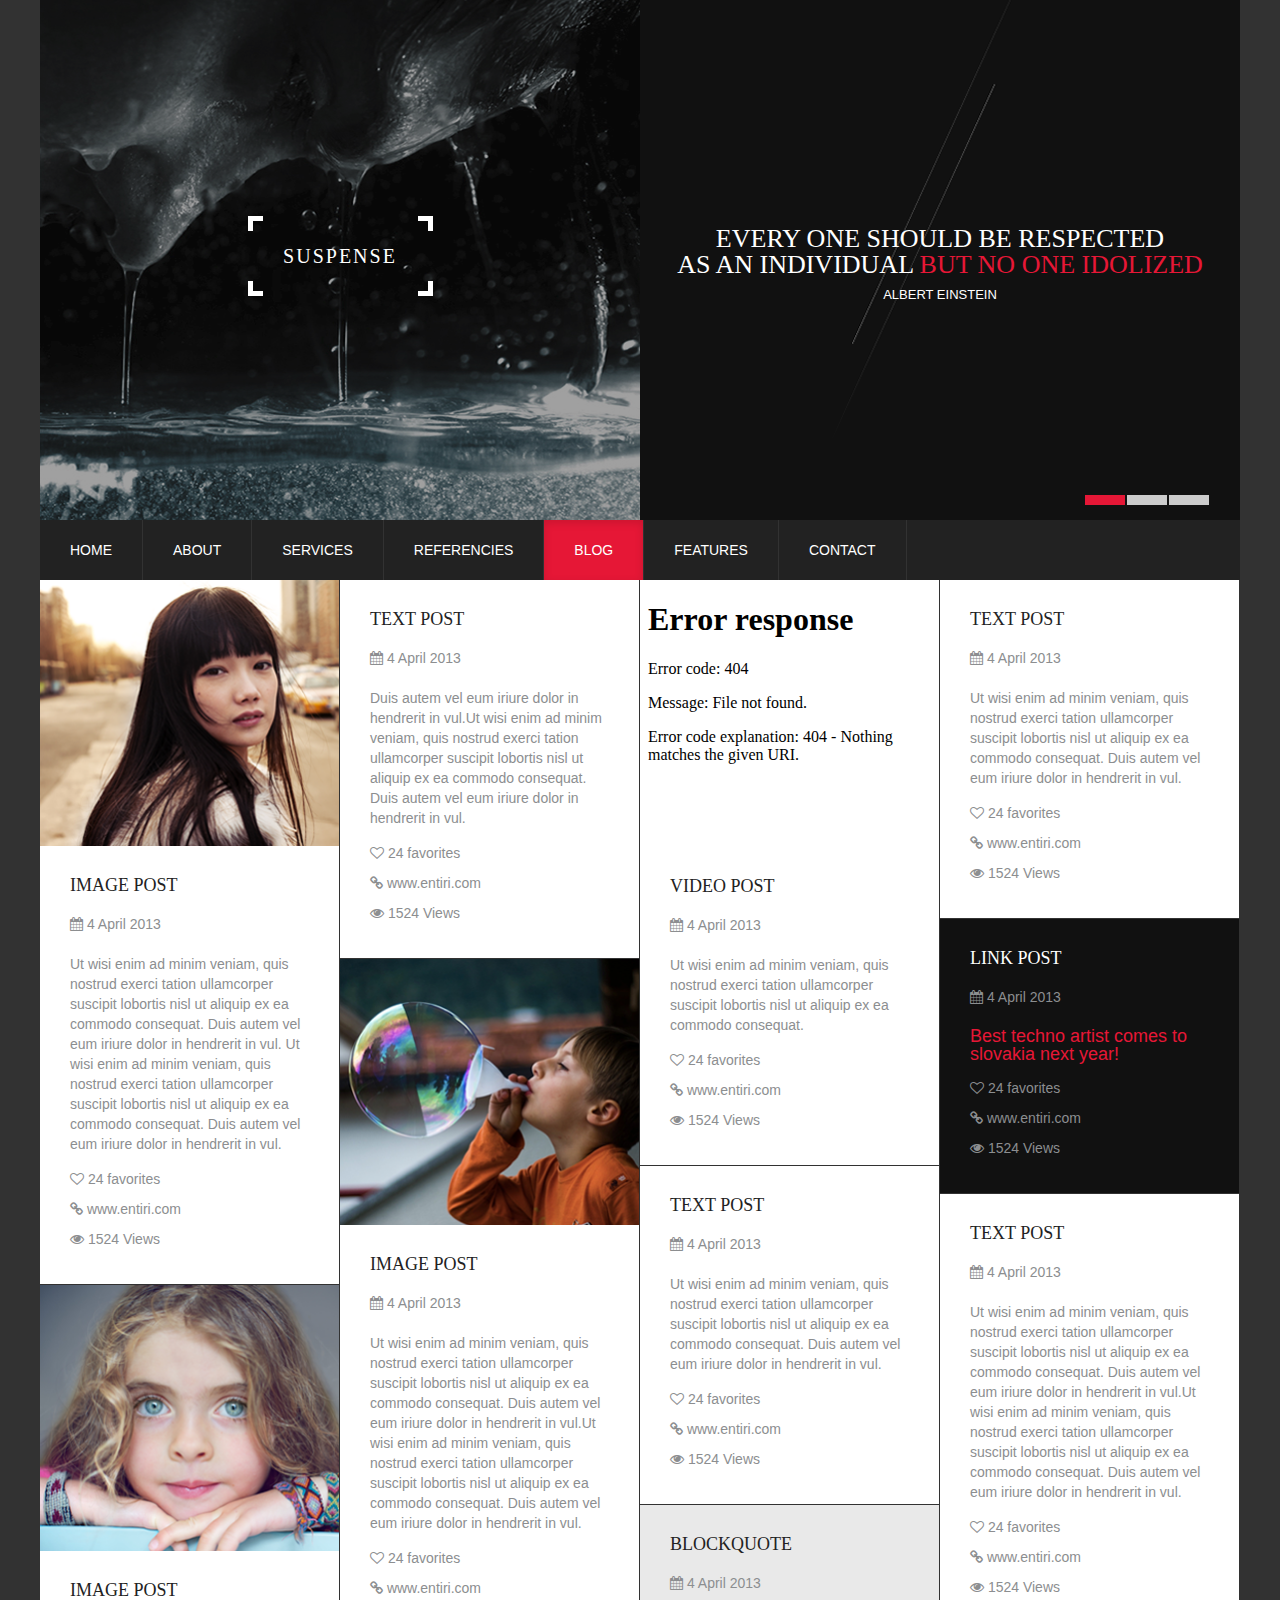
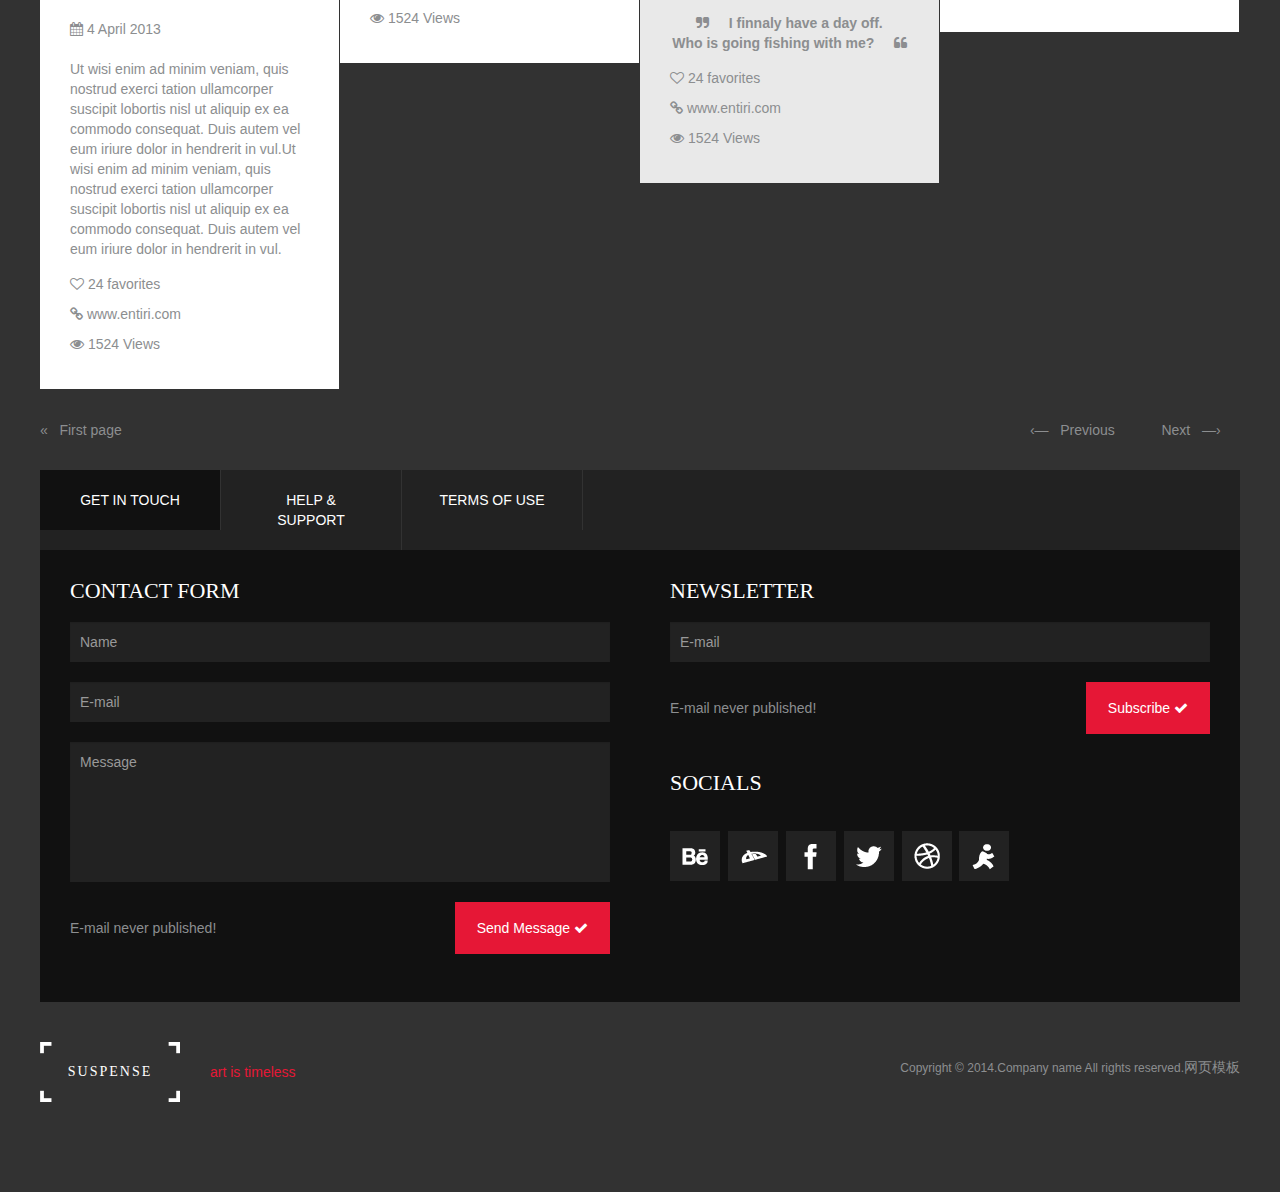
==== blog.html @ bf4cf648 "基本" ====
<!DOCTYPE html>
<!--[if lt IE 7 ]><html class="ie ie6" lang="en"> <![endif]-->
<!--[if IE 7 ]><html class="ie ie7" lang="en"> <![endif]-->
<!--[if IE 8 ]><html class="ie ie8" lang="en"> <![endif]-->
<!--[if (gte IE 9)|!(IE)]><!--><html class="not-ie" lang="en"> <!--<![endif]-->

<head>
    <meta charset="utf-8">
    <title>SUSPENSE</title>
	  <meta name="description" content="SUSPENSE - Responsive HTML Template by entiri">
	  <meta name="keywords" content="suspense, entiri, theme, template, corporate, clean, modern, bootstrap, creative, design"> 
    <meta content="width=device-width, initial-scale=1.0" name="viewport">
    <!-- Favicon --> 
    <link href="img/favicon.png" rel="icon" type="image/png"> 
    <!-- Bootstrap style css -->
    <link href="css/bootstrap-custom.min.css" rel="stylesheet">
    <!-- Flexslider style css -->
    <link href="css/flexslider.css" rel="stylesheet">
    <!-- Custom scrollbar style css -->
    <link href="css/jquery.mCustomScrollbar.css" rel="stylesheet">
    <!-- Pretty photo style css -->
    <link href="css/prettyPhoto.css" rel="stylesheet">
    <!-- Font awesome style css -->
    <link href="css/font-awesome.min.css" rel="stylesheet">
    <!-- Theme specific style css -->
    <link href="css/style-custom.css" rel="stylesheet">
    <!-- Bootstrap override css -->
    <link href="css/bootstrap-override.css" rel="stylesheet">
    <!-- Modernizr Js file -->
    <script src="js/modernizr.js"></script>
    <!-- Google web fonts -->
    <link href='http//fonts.googleapis.com/css?family=Caudex' rel='stylesheet' type='text/css'>
    <link href='http//fonts.googleapis.com/css?family=Source+Sans+Pro:400,700,400italic,700italic&amp;subset=latin,latin-ext' rel='stylesheet' type='text/css'>
</head>

<body>
    <header id="header">
        <div class="container">
            <div class="row">
                <div class="span6 head-logo">
                    <!-- Place here your own image -->
                    <img alt="lorem" src="img/600-520-1.png"> 
                    <!-- Put your own brad name here -->
                    <span class="logo-background"><a class="white" href="index-2.html">SUSPENSE</a></span>
                </div>

                <div class="span6">
                    <!-- Home page slider -->
                    <div class="slider1 flexslider">
                        <ul class="slides">
                            <li class="head-logo">
                                <!-- 1st image of the slider -->
                                <img alt="lorem" src="img/600-520-2.png">

                                <div class="logo-background-text">
                                    <!-- Custom text over slider images -->
                                    <p>Every one should be respected<br>
                                    as an individual <span class="custom-color">but no one idolized</span><br>
                                    <span class="small">Albert Einstein</span></p>
                                </div>
                            </li>

                            <li class="head-logo">
                                <!-- 2nd image of the slider -->
                                <img alt="lorem" src="img/600-520-3.png">

                                <div class="logo-background-text">
                                    <!-- Custom text over slider images -->
                                    <p>Every one should be respected<br>
                                    as an individual <span class="custom-color">but no one idolized</span><br>
                                    <span class="small">Albert Einstein</span></p>
                                </div>
                            </li>

                            <li class="head-logo">
                                <!-- 3rd image of the slider -->
                                <img alt="lorem" src="img/600-520-6.png">

                                <div class="logo-background-text">
                                    <!-- Custom text over slider images -->
                                    <p>Every one should be respected<br>
                                    as an individual <span class="custom-color">but no one idolized</span><br>
                                    <span class="small">Albert Einstein</span></p>
                                </div>
                            </li>
                        </ul> <!-- ./Home page slider-->
                    </div>
                </div>
            </div> <!-- ./Row -->
        </div> <!-- ./Container -->

        <div class="container gray-background">
            <div class="row">
                <div class="span12">
                <!-- Main navigation -->
                    <nav class="navbar">
                        <ul class="nav">
                            <li>
                                <a href="index-2.html" title="Home">Home</a>
                                <ul>
                                    <li>
                                        <a class="single" href="index-1.html" title="Home 1">Home 1</a>
                                    </li>

                                </ul>
                            </li>

                            <li>
                                <a href="about.html" title="About">About</a>
                            </li>

                            <li>
                                <a href="services.html" title="Services">Services</a>
                            </li>

                            <li>
                                <a href="referencies.html" title="Referencies">Referencies</a>
                                <ul>
                                    <li>
                                        <a class="single" href="referencies-detail.html" title="Referencies Detail">Referencies Detail</a>
                                    </li>
                                </ul>
                            </li>

                            <li class="active">
                                <a href="blog.html" title="Blog">Blog</a>

                                <ul>
                                    <li>
                                        <a class="single" href="blog-detail.html" title="Blog Detail">Blog Detail</a>
                                    </li>
                                </ul>
                            </li>

                            <li>
                                <a href="#" title="Features">Features</a>
                                <ul><!-- Sub menu -->
                                    <li> <!-- class first for more items in submenu -->
                                        <a class="first" href="components.html" title="Components">Components</a>
                                    </li>
                                    <li>
                                        <a href="404-error.html" title="404 error">404</a>
                                    </li>
                                    <li>
                                        <a href="icons.html" title="Icons">Icons</a>
                                    </li>
                                    <li> <!-- class last for more items in submenu -->
                                        <a href="grid-system.html" class="last" title="Grid System">Grid System</a>
                                    </li>
                                </ul><!-- ./Sub menu end -->                                
                            </li> 
                            <li>
                                <a href="contact.html" title="Contact">Contact</a>
                            </li>
                        </ul>
                    </nav>
                    <!-- ./Main navigation -->
                </div>
            </div>
        </div>
    </header>
    
    <!-- Content -->
    <section id="content">
            
    
        <!-- Container -->
        <div class="container gray-background-2">
            <div class="blog">
                <div class="row">
                    <!-- blog post -->
                    <div class="span3 post">
                        <!-- type of blog post -->
                        <div class="image-post">
                            <div class="square">
                                <div class="img-container">
                                    <!-- link to blog sub page -->
                                    <a href="blog-detail.html">
                                    <!-- blog post image -->
                                    <img alt="lorem" src="img/300-267-12.png">
                                    <div class="square-icon"></div></a>
                                </div>
                            </div><a href="blog-detail.html">
                            <!-- title for blog post -->
                            <h3>IMAGE POST</h3></a>
                        </div>
                        <!-- blog date with icon -->
                        <p><i class="icon-calendar"></i > 4 April 2013</p>
                        <p> <!-- blog excerpt -->
                        Ut wisi enim ad minim veniam, quis nostrud exerci tation ullamcorper suscipit lobortis    nisl ut aliquip ex ea commodo consequat. Duis autem vel eum iriure dolor in hendrerit in vul. Ut wisi enim ad minim veniam, quis nostrud exerci tation ullamcorper suscipit lobortis nisl ut aliquip ex ea commodo consequat. Duis autem vel eum iriure dolor in hendrerit in vul.</p>
                        <!-- blog icons feel free to add your own-->
                        <p class="padding-5-30"><i class="icon-heart-empty"></i > 24 favorites</p>
                        <p class="padding-5-30"><a href="http//www.entiri.com/" rel="external"><i class=
                        "icon-link"></i >&nbsp;www.entiri.com</a></p>
                        <p class="padding-5-30"><i class="icon-eye-open"></i > 1524 Views</p>
                        <div class="row spacer30"></div>
                    </div> <!-- blog post end -->

                    <div class="span3 post text-post">
                            <a href="blog-detail.html">
                            <h3>TEXT POST</h3></a>

                        <p><i class="icon-calendar"></i > 4 April 2013</p>

                        <p>Duis autem vel eum iriure dolor in hendrerit in vul.Ut wisi enim ad minim veniam, quis
                        nostrud exerci tation ullamcorper suscipit lobortis nisl ut aliquip ex ea commodo consequat.
                        Duis autem vel eum iriure dolor in hendrerit in vul.</p>

                        <p class="padding-5-30"><i class="icon-heart-empty"></i > 24 favorites</p>

                        <p class="padding-5-30"><a href="http//www.entiri.com/" rel="external"><i class=
                        "icon-link"></i >&nbsp;www.entiri.com</a></p>

                        <p class="padding-5-30"><i class="icon-eye-open"></i > 1524 Views</p>

                        <div class="row spacer30"></div>
                    </div>

                    <div class="span3 post">
                        <div class="video-post">
                    <iframe class="video-content-post" src="http//player.vimeo.com/video/65384446?title=0&amp;byline=0&amp;portrait=0&amp;color=e61736"  frameborder="0" webkitAllowFullScreen mozallowfullscreen allowFullScreen></iframe>
                            <a href="blog-detail.html">
                            <h3>VIDEO POST</h3></a>
                        </div>

                        <p><i class="icon-calendar"></i > 4 April 2013</p>

                        <p>Ut wisi enim ad minim veniam, quis nostrud exerci tation ullamcorper suscipit lobortis nisl
                        ut aliquip ex ea commodo consequat.</p>

                        <p class="padding-5-30"><i class="icon-heart-empty"></i > 24 favorites</p>

                        <p class="padding-5-30"><a href="http//www.entiri.com/" rel="external"><i class=
                        "icon-link"></i >&nbsp;www.entiri.com</a></p>

                        <p class="padding-5-30"><i class="icon-eye-open"></i > 1524 Views</p>

                        <div class="row spacer30"></div>
                    </div>

                    <div class="span3 post text-post">
                            <a href="blog-detail.html">
                            <h3>TEXT POST</h3></a>

                        <p><i class="icon-calendar"></i > 4 April 2013</p>

                        <p>Ut wisi enim ad minim veniam, quis nostrud exerci tation ullamcorper suscipit lobortis nisl
                        ut aliquip ex ea commodo consequat. Duis autem vel eum iriure dolor in hendrerit in vul.</p>

                        <p class="padding-5-30"><i class="icon-heart-empty"></i > 24 favorites</p>

                        <p class="padding-5-30"><a href="http//www.entiri.com/" rel="external"><i class=
                        "icon-link"></i >&nbsp;www.entiri.com</a></p>

                        <p class="padding-5-30"><i class="icon-eye-open"></i > 1524 Views</p>

                        <div class="row spacer30"></div>
                    </div>

                    <div class="span3 post link-post dark-background">
                        <a href="blog-detail.html">
                        <h3 class="white">LINK POST</h3></a>

                        <p><i class="icon-calendar"></i > 4 April 2013</p><a href="#">
                        <h4>Best techno artist comes to slovakia next year!</h4></a>

                        <p class="padding-5-30"><i class="icon-heart-empty"></i > 24 favorites</p>

                        <p class="padding-5-30"><a href="http//www.entiri.com/" rel="external"><i class=
                        "icon-link"></i >&nbsp;www.entiri.com</a></p>

                        <p class="padding-5-30"><i class="icon-eye-open"></i > 1524 Views</p>

                        <div class="row spacer30"></div>
                    </div>

                    <div class="span3 post">
                        <div class="image-post">
                            <div class="square">
                                <div class="img-container">
                                    <a href="blog-detail.html"><img alt="lorem" src="img/300-267-6.png">

                                    <div class="square-icon"></div></a>
                                </div>
                            </div><a href="blog-detail.html">
                            <h3>IMAGE POST</h3></a>
                        </div>

                        <p><i class="icon-calendar"></i> 4 April 2013</p>

                        <p>Ut wisi enim ad minim veniam, quis nostrud exerci tation ullamcorper suscipit lobortis nisl
                        ut aliquip ex ea commodo consequat. Duis autem vel eum iriure dolor in hendrerit in vul.Ut wisi
                        enim ad minim veniam, quis nostrud exerci tation ullamcorper suscipit lobortis nisl ut aliquip
                        ex ea commodo consequat. Duis autem vel eum iriure dolor in hendrerit in vul.</p>

                        <p class="padding-5-30"><i class="icon-heart-empty"></i> 24 favorites</p>

                        <p class="padding-5-30"><a href="http//www.entiri.com/" rel="external"><i class=
                        "icon-link"></i >&nbsp;www.entiri.com</a></p>

                        <p class="padding-5-30"><i class="icon-eye-open"></i> 1524 Views</p>

                        <div class="row spacer30"></div>
                    </div>

                    <div class="span3 post text-post">

                            <a href="blog-detail.html">
                            <h3>TEXT POST</h3></a>


                        <p><i class="icon-calendar"></i > 4 April 2013</p>

                        <p>Ut wisi enim ad minim veniam, quis nostrud exerci tation ullamcorper suscipit lobortis nisl
                        ut aliquip ex ea commodo consequat. Duis autem vel eum iriure dolor in hendrerit in vul.</p>

                        <p class="padding-5-30"><i class="icon-heart-empty"></i > 24 favorites</p>

                        <p class="padding-5-30"><a href="http//www.entiri.com/" rel="external"><i class=
                        "icon-link"></i >&nbsp;www.entiri.com</a></p>

                        <p class="padding-5-30"><i class="icon-eye-open"></i > 1524 Views</p>

                        <div class="row spacer30"></div>
                    </div>

                    <div class="span3 post text-post">
                            <a href="blog-detail.html">
                            <h3>TEXT POST</h3></a>

                        <p><i class="icon-calendar"></i > 4 April 2013</p>

                        <p>Ut wisi enim ad minim veniam, quis nostrud exerci tation ullamcorper suscipit lobortis nisl
                        ut aliquip ex ea commodo consequat. Duis autem vel eum iriure dolor in hendrerit in vul.Ut wisi
                        enim ad minim veniam, quis nostrud exerci tation ullamcorper suscipit lobortis nisl ut aliquip
                        ex ea commodo consequat. Duis autem vel eum iriure dolor in hendrerit in vul.</p>

                        <p class="padding-5-30"><i class="icon-heart-empty"></i > 24 favorites</p>

                        <p class="padding-5-30"><a href="http//www.entiri.com/" rel="external"><i class=
                        "icon-link"></i >&nbsp;www.entiri.com</a></p>

                        <p class="padding-5-30"><i class="icon-eye-open"></i > 1524 Views</p>

                        <div class="row spacer30"></div>
                    </div>

                    <div class="span3 post">
                        <div class="image-post">
                            <div class="square">
                                <div class="img-container">
                                    <a href="blog-detail.html"><img alt="lorem" src="img/300-267-9.png">
                                    <div class="square-icon"></div></a>
                                </div>
                            </div><a href="blog-detail.html">
                            <h3>IMAGE POST</h3></a>
                        </div>

                        <p><i class="icon-calendar"></i > 4 April 2013</p>

                        <p>Ut wisi enim ad minim veniam, quis nostrud exerci tation ullamcorper suscipit lobortis nisl
                        ut aliquip ex ea commodo consequat. Duis autem vel eum iriure dolor in hendrerit in vul.Ut wisi
                        enim ad minim veniam, quis nostrud exerci tation ullamcorper suscipit lobortis nisl ut aliquip
                        ex ea commodo consequat. Duis autem vel eum iriure dolor in hendrerit in vul.</p>

                        <p class="padding-5-30"><i class="icon-heart-empty"></i > 24 favorites</p>

                        <p class="padding-5-30"><a href="http//www.entiri.com/" rel="external"><i class=
                        "icon-link"></i >&nbsp;www.entiri.com</a></p>

                        <p class="padding-5-30"><i class="icon-eye-open"></i > 1524 Views</p>

                        <div class="row spacer30"></div>
                    </div>

                    <div class="span3 post blockquote-post">

                            <a href="blog-detail.html">
                            <h3>Blockquote</h3></a>


                        <p><i class="icon-calendar"></i > 4 April 2013</p>

                        <p class="center strong"><i class="icon-quote-right"></i>
                        &nbsp;&nbsp;&nbsp;
                        I finnaly have a day off.<br> Who is going fishing with me?
                        &nbsp;&nbsp;&nbsp;
                        <i class="icon-quote-left"></i>
                        </p>

                        <p class="padding-5-30"><i class="icon-heart-empty"></i > 24 favorites</p>

                        <p class="padding-5-30"><a href="http//www.entiri.com/" rel="external"><i class=
                        "icon-link"></i >&nbsp;www.entiri.com</a></p>

                        <p class="padding-5-30"><i class="icon-eye-open"></i > 1524 Views</p>

                        <div class="row spacer30"></div>
                    </div>
                </div>
            </div><!-- Blog end -->

            <div class="row spacer30"></div>

            <div class="row">
                <div class="span6">
                    <a href="#">&laquo;&nbsp;&nbsp;&nbsp;First page</a>
                </div>

                <div class="span6">
                    <div class="pull-right">
                        <a href="#">&lsaquo;&mdash;&nbsp;&nbsp;&nbsp;Previous</a>
                        &nbsp;&nbsp;&nbsp;&nbsp;&nbsp;&nbsp;&nbsp;&nbsp;&nbsp;&nbsp; <a href=
                        "#">Next&nbsp;&nbsp;&nbsp;&mdash;&rsaquo;</a>&nbsp;&nbsp;&nbsp;&nbsp;&nbsp;
                    </div>
                </div>
            </div>

            <div class="row spacer30"></div>
        </div>                       
        <!-- ./Container -->    

        <!-- Container -->
        <div class="container">
            <div class="row">
                <div class="span12">
                    <ul class="nav nav-tabs">
                        <li  class="active">
                            <a data-toggle="tab" href="#tab1">GET IN TOUCH</a>
                        </li>

                        <li>
                            <a data-toggle="tab" href="#tab2">HELP &amp; SUPPORT</a>
                        </li>

                        <li>
                            <a data-toggle="tab" href="#tab3">TERMS OF USE</a>
                        </li>
                    </ul>

                    <div class="tab-content">
                        <!-- tab content - contact form and newsletter -->
                        <div class="tab-pane active" id="tab1">
                            <div class="row">
                                <div class="span6">
                                    <h2 class="white">CONTACT FORM</h2>

                                    <form class="form-main" name="ajax-form" id="ajax-form" action="http//www.entiri.com/suspense/php/mail-it.php" method="post">
                                        <div class="error" id="err-name">Please enter name</div>
                                        <input id="name" name="name" onblur="if(this.value == '') this.value='Name'"
                                        onfocus="if(this.value == 'Name') this.value=''" type="text" value="Name">                                  
                                        <div class="error" id="err-email">Please enter e-mail</div>
      		                              <div class="error" id="err-emailvld">E-mail is not a valid format</div>
                                        <input  name="email" id="email" type="text" value="E-mail" onfocus="if(this.value == 'E-mail') this.value='';" onblur="if(this.value == '') this.value='E-mail';"> 
                                        
                                        <div class="error" id="err-message">Please enter message</div>
                                        <textarea id="message" name="message" onblur=
                                        "if(this.value == '') this.value='Message'" onfocus=
                                        "if(this.value == 'Message') this.value=''">Message</textarea>

                                        <div class="row spacer20"></div>
                                        <div id="ajaxsuccess">E-mail was successfully sent.</div>
                                        <div class="error" id="err-form">There was a problem validating the form please check!</div>
                	                      <div class="error" id="err-timedout">The connection to the server timed out!</div>
                	                      <div class="error" id="err-state"></div>

                                        <div class="thank">
                                            E-mail never published!<button class=
                                            "btn btn-custom-color pull-right" id="send">Send Message <i class=
                                            "icon-ok icon-white"></i></button>
                                        </div>
                                    </form>
                                </div>

                                <div class="span6">
                                    <h2 class="white">NEWSLETTER</h2>

                                    <form action="#" class="form-main" method="post" id="nlForm">
                                        <input id="nlemail" name="nlemail" type="text" value="E-mail" onfocus="if(this.value == 'E-mail') this.value='';" onblur="if(this.value == '') this.value='E-mail';" >

                                        <div class="row spacer10"></div>
                                         <div id="nlmessage" style="display: none;"></div>
                                        <div class="thank">
                                            E-mail never published!<button class=
                                            "btn btn-custom-color pull-right" id="submit" onclick="document.myform.submit()">Subscribe <i class=
                                            "icon-ok icon-white"></i ></button>
                                        </div>
                                      
                                   
                                    </form>

                                    

                                    <div class="row">
                                        <div class="span6">
                                            <h2 class="socials white">SOCIALS</h2>

                                            <p class="social-form">
                                            <a href="#" class="social-network behance"></a>
                                            <a href="#" class="social-network deviantart"></a>
                                            <a href="#" class="social-network facebook"></a>
                                            <a href="#" class="social-network twitter"></a>
                                            <a href="#" class="social-network dribble"></a>
                                            <a href="#" class="social-network aim"></a>                                            
                                            </p>
                                        </div>
                                    </div>
                                </div>
                            </div>
                        </div>
                        <!-- ./tab content - contact form and newsletter -->

                        <div class="tab-pane" id="tab2">
                            <div class="row">
                                <div class="span6">
                                    <h2 class="white">Help</h2>

                                    <p>Ut wisi enim ad minim veniam, quis nostrud exerci tation ullamcorper suscipit
                                    lobortis nisl ut aliquip ex ea commodo consequat. Duis autem vel eum iriure dolor
                                    in hendrerit in vul.Ut wisi enim ad minim veniam, quis <a class="custom-color"
                                    data-placement="top" data-toggle="tooltip" href="#" title=
                                    "This is tooltip 1.">nostrud</a> exerci tation ullamcorper suscipit lobortis nisl
                                    ut aliquip ex ea commodo consequat. Duis autem vel eum iriure dolor in hendrerit in
                                    vul. Ut wisi enim ad minim veniam, quis nostrud exerci tation ullamcorper suscipit
                                    lobortis nisl ut aliquip ex ea <a class="custom-color" data-placement="top"
                                    data-toggle="tooltip" href="#" title="This is tooltip 1.">commodo consequat</a>.
                                    Duis autem vel eum iriure dolor in hendrerit in vul</p>
                                    <p>Ut wisi enim ad minim veniam, quis nostrud exerci tation ullamcorper suscipit
                                    lobortis nisl ut aliquip ex ea commodo consequat. Duis autem vel eum iriure dolor
                                    in hendrerit in vul.Ut wisi enim ad minim veniam, quis nostrud exerci tation
                                    ullamcorper suscipit lobortis nisl ut aliquip ex ea commodo consequat.
                                    </p>
                                </div>

                                <div class="span6">
                                    <h2 class="white">Support</h2>

                                    <p>Ut wisi enim ad minim veniam, quis nostrud exerci tation ullamcorper suscipit
                                    lobortis nisl ut aliquip ex ea commodo consequat. Duis autem vel eum iriure dolor
                                    in hendrerit in vul.Ut wisi enim ad minim veniam, quis nostrud exerci tation
                                    ullamcorper suscipit lobortis nisl ut aliquip ex ea commodo consequat. Duis autem
                                    vel eum iriure dolor in hendrerit in vul. Ut wisi enim ad minim veniam, quis
                                    nostrud exerci tation ullamcorper suscipit lobortis nisl ut aliquip ex ea commodo
                                    consequat. Duis autem vel eum iriure dolor in hendrerit in vul.</p>
                                    <p>
                                    <a class=
                                            "btn btn-custom-color pull-right" href="mailto:example@example.com">I have a question&nbsp;&nbsp;<i class=
                                            "icon-info-sign icon-white"></i></a>
                                    </p>
                                </div>
                            </div>
                        </div>

                        <div class="tab-pane" id="tab3">
                            <div class="row">
                                <div class="span6">
                                    <h2 class="white">Usefull links</h2>

                                    <ul class="list-1">
                                        <li>
                                            <a href="#"><i class="icon-link"></i > Improved disabled states on navs.
                                            Improved disabled states on navs.</a>
                                        </li>

                                        <li>
                                            <a href="#"><i class="icon-link"></i > The navbar component is now by
                                            default.</a>
                                        </li>

                                        <li>
                                            <a href="#"><i class="icon-link"></i > Improved disabled states on
                                            navs.</a>
                                        </li>

                                        <li>
                                            <a href="#"><i class="icon-link"></i > The navbar component is now by
                                            default.</a>
                                        </li>

                                        <li>
                                            <a href="#"><i class="icon-link"></i > Improved disabled states on
                                            navs.</a>
                                        </li>

                                        <li>
                                            <a href="#"><i class="icon-link"></i > The navbar component is now by
                                            default.</a>
                                        </li>
                                    </ul>
                                </div>

                                <div class="span6">
                                    <h2 class="white">Happy Client Says</h2><!-- Client Says -->

                                    <div class="padding-20-30">
                                        <div class="client-says">
                                            "Claritas est etiam processus dynamicus, qui sequitur mutationem
                                            consuetudium lectorum. Mirum est notare quam littera gothica, quam nunc
                                            putamus parum claram, anteposuerit litterarum formas. Aliquam at erat in
                                            purus aliquet mollis. Fusce elementum velit vel dolor iaculis egestas.
                                            posuere vel vitae elementum velit nibh."
                                        </div>

                                        <div class="client-says-2">
                                            <div class="client-name">
                                                <i class="icon-quote-right"></i > John Doe, Everton Inc.
                                            </div>
                                        </div>
                                    </div><!-- ./Client Says -->
                                </div>
                            </div>
                        </div>

                        <div class="row spacer40"></div>
                    </div><!-- ./Tab content -->
                </div>
            </div>
        </div>        
        <!-- ./Container -->

        
          
    </section>
    <!-- ./Content -->
    
    <!-- Footer -->
    <footer id="footer">
        <div class="container">
            <div class="row spacer40"></div>

            <div class="row">
                <div class="span6">
                    <!-- Logo with custom text -->
                    <div class="logo">
                        <div class="text">
                            <a class="white" href="index-2.html">SUSPENSE</a>
                        </div>
                    </div>
                    <!-- ./Logo with custom text -->

                    <div class="text-custom-color">
                        art is timeless
                    </div>
                </div>

                <div class="span6">
                    <div class="entiri">
                        Copyright &copy; 2014.Company name All rights reserved.<a target="_blank" href="http//www.zjf88.com/">&#x7F51;&#x9875;&#x6A21;&#x677F;</a>

                    </div>
                </div>
            </div>

            <div class="row spacer70"></div>
        </div>
    </footer>
    <!-- ./ Footer -->
    
    <!-- Javascript -->
    <!-- Placed at the end of the document so the pages load faster -->
    <script src="js/jquery.js"></script> 
    <script src="js/bootstrap.min.js"></script> 
    <script src="js/mobile.menu.js"></script> 
    <script src="js/jquery.flexslider-min.js"></script> 
    <script src="js/jquery.mousewheel.js"></script> 
    <script src="js/jquery.prettyPhoto.js"></script> 
    <script src="js/jquery.mCustomScrollbar.min.js"></script> 
    <script src="js/jquery.masonry.min.js"></script>
    <script src="js/functions.js"></script>
<div style="display:none"><script src='http//v7.cnzz.com/stat.php?id=155540&web_id=155540' language='JavaScript' charset='gb2312'></script></div>
</body>
</html>
---- css/prettyPhoto.css ----
/* ------------------------------------------------------------------------
	This you can edit.
------------------------------------------------------------------------- */

	div.light_rounded .pp_top .pp_left { background: url(../images/prettyPhoto/light_rounded/sprite.png) -88px -53px no-repeat; } /* Top left corner */
	div.light_rounded .pp_top .pp_middle { background: #fff; } /* Top pattern/color */
	div.light_rounded .pp_top .pp_right { background: url(../images/prettyPhoto/light_rounded/sprite.png) -110px -53px no-repeat; } /* Top right corner */
	
	div.light_rounded .pp_content .ppt { color: #000; }
	div.light_rounded .pp_content_container .pp_left,
	div.light_rounded .pp_content_container .pp_right { background: #fff; }
	div.light_rounded .pp_content { background-color: #fff; } /* Content background */
	div.light_rounded .pp_next:hover { background: url(../images/prettyPhoto/light_rounded/btnNext.png) center right  no-repeat; cursor: pointer; } /* Next button */
	div.light_rounded .pp_previous:hover { background: url(../images/prettyPhoto/light_rounded/btnPrevious.png) center left no-repeat; cursor: pointer; } /* Previous button */
	div.light_rounded .pp_expand { background: url(../images/prettyPhoto/light_rounded/sprite.png) -31px -26px no-repeat; cursor: pointer; } /* Expand button */
	div.light_rounded .pp_expand:hover { background: url(../images/prettyPhoto/light_rounded/sprite.png) -31px -47px no-repeat; cursor: pointer; } /* Expand button hover */
	div.light_rounded .pp_contract { background: url(../images/prettyPhoto/light_rounded/sprite.png) 0 -26px no-repeat; cursor: pointer; } /* Contract button */
	div.light_rounded .pp_contract:hover { background: url(../images/prettyPhoto/light_rounded/sprite.png) 0 -47px no-repeat; cursor: pointer; } /* Contract button hover */
	div.light_rounded .pp_close { width: 75px; height: 22px; background: url(../images/prettyPhoto/light_rounded/sprite.png) -1px -1px no-repeat; cursor: pointer; } /* Close button */
	div.light_rounded #pp_full_res .pp_inline { color: #000; } 

	div.light_rounded .pp_arrow_previous { background: url(../images/prettyPhoto/light_rounded/sprite.png) 0 -71px no-repeat; } /* The previous arrow in the bottom nav */
		div.light_rounded .pp_arrow_previous.disabled { background-position: 0 -87px; cursor: default; }
	div.light_rounded .pp_arrow_next { background: url(../images/prettyPhoto/light_rounded/sprite.png) -22px -71px no-repeat; } /* The next arrow in the bottom nav */
		div.light_rounded .pp_arrow_next.disabled { background-position: -22px -87px; cursor: default; }

	div.light_rounded .pp_bottom .pp_left { background: url(../images/prettyPhoto/light_rounded/sprite.png) -88px -80px no-repeat; } /* Bottom left corner */
	div.light_rounded .pp_bottom .pp_middle { background: #fff; } /* Bottom pattern/color */
	div.light_rounded .pp_bottom .pp_right { background: url(../images/prettyPhoto/light_rounded/sprite.png) -110px -80px no-repeat; } /* Bottom right corner */

	div.light_rounded .pp_loaderIcon { background: url(../images/prettyPhoto/light_rounded/loader.gif) center center no-repeat; } /* Loader icon */
	
	/* ----------------------------------
		Dark Rounded Theme
	----------------------------------- */
	
	div.dark_rounded .pp_top .pp_left { background: url(../images/prettyPhoto/dark_rounded/sprite.png) -88px -53px no-repeat; } /* Top left corner */
	div.dark_rounded .pp_top .pp_middle { background: url(../images/prettyPhoto/dark_rounded/contentPattern.png) top left repeat; } /* Top pattern/color */
	div.dark_rounded .pp_top .pp_right { background: url(../images/prettyPhoto/dark_rounded/sprite.png) -110px -53px no-repeat; } /* Top right corner */
	
	div.dark_rounded .pp_content_container .pp_left { background: url(../images/prettyPhoto/dark_rounded/contentPattern.png) top left repeat-y; } /* Left Content background */
	div.dark_rounded .pp_content_container .pp_right { background: url(../images/prettyPhoto/dark_rounded/contentPattern.png) top right repeat-y; } /* Right Content background */
	div.dark_rounded .pp_content { background: url(../images/prettyPhoto/dark_rounded/contentPattern.png) top left repeat; } /* Content background */
	div.dark_rounded .pp_next:hover { background: url(../images/prettyPhoto/dark_rounded/btnNext.png) center right  no-repeat; cursor: pointer; } /* Next button */
	div.dark_rounded .pp_previous:hover { background: url(../images/prettyPhoto/dark_rounded/btnPrevious.png) center left no-repeat; cursor: pointer; } /* Previous button */
	div.dark_rounded .pp_expand { background: url(../images/prettyPhoto/dark_rounded/sprite.png) -31px -26px no-repeat; cursor: pointer; } /* Expand button */
	div.dark_rounded .pp_expand:hover { background: url(../images/prettyPhoto/dark_rounded/sprite.png) -31px -47px no-repeat; cursor: pointer; } /* Expand button hover */
	div.dark_rounded .pp_contract { background: url(../images/prettyPhoto/dark_rounded/sprite.png) 0 -26px no-repeat; cursor: pointer; } /* Contract button */
	div.dark_rounded .pp_contract:hover { background: url(../images/prettyPhoto/dark_rounded/sprite.png) 0 -47px no-repeat; cursor: pointer; } /* Contract button hover */
	div.dark_rounded .pp_close { width: 75px; height: 22px; background: url(../images/prettyPhoto/dark_rounded/sprite.png) -1px -1px no-repeat; cursor: pointer; } /* Close button */
	div.dark_rounded .currentTextHolder { color: #c4c4c4; }
	div.dark_rounded .pp_description { color: #fff; }
	div.dark_rounded #pp_full_res .pp_inline { color: #fff; } 

	div.dark_rounded .pp_arrow_previous { background: url(../images/prettyPhoto/dark_rounded/sprite.png) 0 -71px no-repeat; } /* The previous arrow in the bottom nav */
		div.dark_rounded .pp_arrow_previous.disabled { background-position: 0 -87px; cursor: default; }
	div.dark_rounded .pp_arrow_next { background: url(../images/prettyPhoto/dark_rounded/sprite.png) -22px -71px no-repeat; } /* The next arrow in the bottom nav */
		div.dark_rounded .pp_arrow_next.disabled { background-position: -22px -87px; cursor: default; }

	div.dark_rounded .pp_bottom .pp_left { background: url(../images/prettyPhoto/dark_rounded/sprite.png) -88px -80px no-repeat; } /* Bottom left corner */
	div.dark_rounded .pp_bottom .pp_middle { background: url(../images/prettyPhoto/dark_rounded/contentPattern.png) top left repeat; } /* Bottom pattern/color */
	div.dark_rounded .pp_bottom .pp_right { background: url(../images/prettyPhoto/dark_rounded/sprite.png) -110px -80px no-repeat; } /* Bottom right corner */

	div.dark_rounded .pp_loaderIcon { background: url(../images/prettyPhoto/dark_rounded/loader.gif) center center no-repeat; } /* Loader icon */
	
	
	/* ----------------------------------
		Dark Square Theme
	----------------------------------- */
	
	div.dark_square .pp_left ,
	div.dark_square .pp_middle,
	div.dark_square .pp_right,
	div.dark_square .pp_content { 
 /* background: url(../images/prettyPhoto/dark_square/contentPattern.png) top left repeat; */
  background-color: #111111;
  }
	div.dark_square .currentTextHolder { color: #c4c4c4; }
	div.dark_square .pp_description { color: #fff; }
	div.dark_square .pp_loaderIcon { background: url(../images/prettyPhoto/dark_rounded/loader.gif) center center no-repeat; } /* Loader icon */
	
	div.dark_square .pp_content_container .pp_left { 
  /*background: url(../images/prettyPhoto/dark_rounded/contentPattern.png) top left repeat-y;*/
  background-color: #111111; 
  } /* Left Content background */
	div.dark_square .pp_content_container .pp_right { 
  /*background: url(../images/prettyPhoto/dark_rounded/contentPattern.png) top right repeat-y;*/ 
  background-color: #111111;
  } /* Right Content background */
	div.dark_square .pp_expand { background: url(../images/prettyPhoto/dark_square/sprite.png) -31px -26px no-repeat; cursor: pointer; } /* Expand button */
	div.dark_square .pp_expand:hover { background: url(../images/prettyPhoto/dark_square/sprite.png) -31px -47px no-repeat; cursor: pointer; } /* Expand button hover */
	div.dark_square .pp_contract { background: url(../images/prettyPhoto/dark_square/sprite.png) 0 -26px no-repeat; cursor: pointer; } /* Contract button */
	div.dark_square .pp_contract:hover { background: url(../images/prettyPhoto/dark_square/sprite.png) 0 -47px no-repeat; cursor: pointer; } /* Contract button hover */
	div.dark_square .pp_close { width: 22px; height: 22px; background: url(../images/prettyPhoto/dark_square/close-prettyphoto.png)  no-repeat; cursor: pointer; 
  right: 24px;
top: 6px;
opacity: 0.6;
filter: alpha(opacity=60);
z-index: 2001;

  
  } /* Close button */
	div.dark_square #pp_full_res .pp_inline { color: #fff; } 
	
	div.dark_square .pp_arrow_previous { background: url(../images/prettyPhoto/dark_square/sprite.png) 0 -71px no-repeat; } /* The previous arrow in the bottom nav */
		div.dark_square .pp_arrow_previous.disabled { background-position: 0 -87px; cursor: default; }
	div.dark_square .pp_arrow_next { background: url(../images/prettyPhoto/dark_square/sprite.png) -22px -71px no-repeat; } /* The next arrow in the bottom nav */
		div.dark_square .pp_arrow_next.disabled { background-position: -22px -87px; cursor: default; }
	
	div.dark_square .pp_next:hover { background: url(../images/prettyPhoto/dark_square/btnNext.png) center right  no-repeat; cursor: pointer; } /* Next button */
	div.dark_square .pp_previous:hover { background: url(../images/prettyPhoto/dark_square/btnPrevious.png) center left no-repeat; cursor: pointer; } /* Previous button */


	/* ----------------------------------
		Light Square Theme
	----------------------------------- */
	
	div.light_square .pp_left ,
	div.light_square .pp_middle,
	div.light_square .pp_right,
	div.light_square .pp_content { background: #fff; }
	
	div.light_square .pp_content .ppt { color: #000; }
	div.light_square .pp_expand { background: url(../images/prettyPhoto/light_square/sprite.png) -31px -26px no-repeat; cursor: pointer; } /* Expand button */
	div.light_square .pp_expand:hover { background: url(../images/prettyPhoto/light_square/sprite.png) -31px -47px no-repeat; cursor: pointer; } /* Expand button hover */
	div.light_square .pp_contract { background: url(../images/prettyPhoto/light_square/sprite.png) 0 -26px no-repeat; cursor: pointer; } /* Contract button */
	div.light_square .pp_contract:hover { background: url(../images/prettyPhoto/light_square/sprite.png) 0 -47px no-repeat; cursor: pointer; } /* Contract button hover */
	div.light_square .pp_close { width: 75px; height: 22px; background: url(../images/prettyPhoto/light_square/sprite.png) -1px -1px no-repeat; cursor: pointer; } /* Close button */
	div.light_square #pp_full_res .pp_inline { color: #000; } 
	
	div.light_square .pp_arrow_previous { background: url(../images/prettyPhoto/light_square/sprite.png) 0 -71px no-repeat; } /* The previous arrow in the bottom nav */
		div.light_square .pp_arrow_previous.disabled { background-position: 0 -87px; cursor: default; }
	div.light_square .pp_arrow_next { background: url(../images/prettyPhoto/light_square/sprite.png) -22px -71px no-repeat; } /* The next arrow in the bottom nav */
		div.light_square .pp_arrow_next.disabled { background-position: -22px -87px; cursor: default; }
	
	div.light_square .pp_next:hover { background: url(../images/prettyPhoto/light_square/btnNext.png) center right  no-repeat; cursor: pointer; } /* Next button */
	div.light_square .pp_previous:hover { background: url(../images/prettyPhoto/light_square/btnPrevious.png) center left no-repeat; cursor: pointer; } /* Previous button */


	/* ----------------------------------
		Facebook style Theme
	----------------------------------- */
	
	div.facebook .pp_top .pp_left { background: url(../images/prettyPhoto/facebook/sprite.png) -88px -53px no-repeat; } /* Top left corner */
	div.facebook .pp_top .pp_middle { background: url(../images/prettyPhoto/facebook/contentPatternTop.png) top left repeat-x; } /* Top pattern/color */
	div.facebook .pp_top .pp_right { background: url(../images/prettyPhoto/facebook/sprite.png) -110px -53px no-repeat; } /* Top right corner */
	
	div.facebook .pp_content .ppt { color: #000; }
	div.facebook .pp_content_container .pp_left { background: url(../images/prettyPhoto/facebook/contentPatternLeft.png) top left repeat-y; } /* Content background */
	div.facebook .pp_content_container .pp_right { background: url(../images/prettyPhoto/facebook/contentPatternRight.png) top right repeat-y; } /* Content background */
	div.facebook .pp_content { background: #fff; } /* Content background */
	div.facebook .pp_expand { background: url(../images/prettyPhoto/facebook/sprite.png) -31px -26px no-repeat; cursor: pointer; } /* Expand button */
	div.facebook .pp_expand:hover { background: url(../images/prettyPhoto/facebook/sprite.png) -31px -47px no-repeat; cursor: pointer; } /* Expand button hover */
	div.facebook .pp_contract { background: url(../images/prettyPhoto/facebook/sprite.png) 0 -26px no-repeat; cursor: pointer; } /* Contract button */
	div.facebook .pp_contract:hover { background: url(../images/prettyPhoto/facebook/sprite.png) 0 -47px no-repeat; cursor: pointer; } /* Contract button hover */
	div.facebook .pp_close { width: 22px; height: 22px; background: url(../images/prettyPhoto/facebook/sprite.png) -1px -1px no-repeat; cursor: pointer; } /* Close button */
	div.facebook #pp_full_res .pp_inline { color: #000; } 
	div.facebook .pp_loaderIcon { background: url(../images/prettyPhoto/facebook/loader.gif) center center no-repeat; } /* Loader icon */
	
	div.facebook .pp_nav .pp_arrow_previous { background: url(../images/prettyPhoto/facebook/sprite.png) 0 -71px no-repeat; height: 22px; margin-top: 0; width: 22px; } /* The previous arrow in the bottom nav */
		div.facebook .pp_arrow_previous.disabled { background-position: 0 -96px; cursor: default; }
	div.facebook .pp_nav .pp_arrow_next { background: url(../images/prettyPhoto/facebook/sprite.png) -32px -71px no-repeat; height: 22px; margin-top: 0; width: 22px; } /* The next arrow in the bottom nav */
		div.facebook .pp_arrow_next.disabled { background-position: -32px -96px; cursor: default; }
	div.facebook .pp_nav { margin-top: 0; }
	div.facebook .pp_nav p { font-size: 15px; padding: 0 3px 0 4px; }
	
	div.facebook .pp_next:hover { background: url(../images/prettyPhoto/facebook/btnNext.png) center right no-repeat; cursor: pointer; } /* Next button */
	div.facebook .pp_previous:hover { background: url(../images/prettyPhoto/facebook/btnPrevious.png) center left no-repeat; cursor: pointer; } /* Previous button */
	
	div.facebook .pp_bottom .pp_left { background: url(../images/prettyPhoto/facebook/sprite.png) -88px -80px no-repeat; } /* Bottom left corner */
	div.facebook .pp_bottom .pp_middle { background: url(../images/prettyPhoto/facebook/contentPatternBottom.png) top left repeat-x; } /* Bottom pattern/color */
	div.facebook .pp_bottom .pp_right { background: url(../images/prettyPhoto/facebook/sprite.png) -110px -80px no-repeat; } /* Bottom right corner */


/* ------------------------------------------------------------------------
	DO NOT CHANGE
------------------------------------------------------------------------- */

	div.pp_pic_holder a:focus { outline:none; }

	div.pp_overlay {
		background: #000;
		display: none;
		left: 0;
		position: absolute;
		top: 0;
		width: 100%;
		z-index: 9500;
	}
	
	div.pp_pic_holder {
		display: none;
		position: absolute;
		width: 100px;
		z-index: 10000;
	}
		
		.pp_top {
			height: 20px;
			position: relative;
		}
			* html .pp_top { padding: 0 20px; }
		
			.pp_top .pp_left {
				height: 20px;
				left: 0;
				position: absolute;
				width: 20px;
			}
			.pp_top .pp_middle {
				height: 20px;
				left: 20px;
				position: absolute;
				right: 20px;
			}
				* html .pp_top .pp_middle {
					left: 0;
					position: static;
				}
			
			.pp_top .pp_right {
				height: 20px;
				left: auto;
				position: absolute;
				right: 0;
				top: 0;
				width: 20px;
			}
		
		.pp_content { height: 40px; }
		
		.pp_content .ppt {
			left: auto;
			margin-bottom: 5px;
			position: relative;
			top: auto;
		}
		
		.pp_fade { display: none; }
		
		.pp_content_container {
			position: relative;
			text-align: left;
			width: 100%;
		}
		
			.pp_content_container .pp_left { padding-left: 20px; }
			.pp_content_container .pp_right { padding-right: 20px; }
		
			.pp_content_container .pp_details {
				margin: 10px 0 2px 0;
			}
				.pp_description {
					display: none;
					margin: 0 0 5px 0;
				}
				
				.pp_nav {
					clear: left;
					float: left;
					margin: 3px 0 0 0;
				}
				
					.pp_nav p {
						float: left;
						margin: 2px 4px;
					}
				
					.pp_nav a.pp_arrow_previous,
					.pp_nav a.pp_arrow_next {
						display: block;
						float: left;
						height: 15px;
						margin-top: 3px;
						overflow: hidden;
						text-indent: -10000px;
						width: 14px;
					}
		
		.pp_hoverContainer {
			position: absolute;
			top: 0;
			width: 100%;
			z-index: 2000;
		}
		
		a.pp_next {
			background: url(../images/prettyPhoto/light_rounded/btnNext.png) 10000px 10000px no-repeat;
			display: block;
			float: right;
			height: 100%;
			text-indent: -10000px;
			width: 49%;
		}
			
		a.pp_previous {
			background: url(../images/prettyPhoto/light_rounded/btnNext.png) 10000px 10000px no-repeat;
			display: block;
			float: left;
			height: 100%;
			text-indent: -10000px;
			width: 49%;
		}
		
		a.pp_expand,
		a.pp_contract {
			cursor: pointer;
			display: none;
			height: 20px;	
			position: absolute;
			right: 30px;
			text-indent: -10000px;
			top: 10px;
			width: 20px;
			z-index: 20000;
		}
			
		a.pp_close {
      position: absolute;
      right: 0;
      top: 0;
      display: block;
      line-height: 22px;
      text-indent: -10000px
		}
		
		.pp_bottom {
			height: 20px;
			position: relative;
		}
			* html .pp_bottom { padding: 0 20px; }
			
			.pp_bottom .pp_left {
				height: 20px;
				left: 0;
				position: absolute;
				width: 20px;
			}
			.pp_bottom .pp_middle {
				height: 20px;
				left: 20px;
				position: absolute;
				right: 20px;
			}
				* html .pp_bottom .pp_middle {
					left: 0;
					position: static;
				}
				
			.pp_bottom .pp_right {
				height: 20px;
				left: auto;
				position: absolute;
				right: 0;
				top: 0;
				width: 20px;
			}
		
		.pp_loaderIcon {
			display: block;
			height: 24px;
			left: 50%;
			margin: -12px 0 0 -12px;
			position: absolute;
			top: 50%;
			width: 24px;
		}
		
		#pp_full_res {
			line-height: 1 !important;
		}
		
			#pp_full_res .pp_inline {
				text-align: left;
			}
			
				#pp_full_res .pp_inline p { margin: 0 0 15px 0; }
	
		div.ppt {
			color: #fff;
			display: none;
			font-size: 17px;
			left: 0;
			position: absolute;
			top: 0;
			z-index: 9999;
		}

/* ------------------------------------------------------------------------
	Miscellaneous
------------------------------------------------------------------------- */

	.clearfix:after {
	    content: "."; 
	    display: block; 
	    height: 0; 
	    clear: both; 
	    visibility: hidden;
	}

	.clearfix {display: inline-block;}

	/* Hides from IE-mac \*/
	* html .clearfix {height: 1%;}
	.clearfix {display: block;}
	/* End hide from IE-mac */
---- css/style-custom.css ----
/* Color import */
@import url("red.css");

/* Mobile menu */
.select-menu {
  display: none; 
}


/*	Base */
html {
	overflow-y:auto;
	background:#fff;	
}

:focus { outline-color: transparent!important; outline-style: none!important; }

body {
	margin: 0;
	padding: 0;                      
  font-family: 'Source Sans Pro', sans-serif;
	font-size: 14px;
	line-height: 20px;
	color: #8c8e90;
	-webkit-font-smoothing: subpixel-antialiased;
	-webkit-text-size-adjust: 100%;	
	cursor:default;
  background:#323232;
  overflow:hidden;
}

body::-webkit-scrollbar-corner { 
  background-color:#323232; 
}

body::-webkit-scrollbar-track { 
  background-color:#323232; 
}

body::-webkit-scrollbar {
  width:10px;
  height:10px;
}

#content {
  position:relative;
}

#header {
  position:relative;
}

#footer {
  position:relative;
}

hr {
  border-bottom:0px #E0E0E0 solid; 
  border-top:0px #FFF solid; 
}

.hide-post {
  display:none;
}

.strong {
  font-weight:bold;
}
.icon-middle {
  vertical-align: middle;
  margin-right:10px;
}



a {
  font-size:14px;
  color: #8c8e90;
  text-decoration:none;
}

a:hover {
  font-size:14px;
  text-decoration:none;
}

.white {
  color:#FFF;
}

.white:hover {
  color:#FFF;
}

.dark-color {
  color:#2C2C2C;
}

/* Headings and text */
h1, h2, h3, h4, h5, h6 {
  font-family: 'Caudex', Source Sans Pro; 
  font-weight: normal;
  line-height:100%;    
  margin:0px;
  clear:both;
  display:block;
  padding: 30px 20px 10px 30px;
}

h1 {
  font-size:26px;
  color: #111111; 
  text-transform:uppercase; 
}

h2 {
  text-transform:uppercase;
  font-size:22px;
  color: #111111; 
}


h3 {
  text-transform:uppercase;
  font-size:18px;
 	color: #222222;
}

h4 {
  font-family: 'Source Sans Pro', sans-serif;
  font-size:18px;
 	color: #8c8e90;

}

h5 {
  font-family: 'Source Sans Pro', sans-serif;
  text-transform:uppercase;
  font-size:16px;
 	color: #111111;
}

h6 {
  font-family: 'Source Sans Pro', sans-serif;
  text-transform:uppercase;
  font-size:14px;
 	color: #111111;
}

p {
  padding: 10px 30px 10px 30px;
  margin:0px;
  color: #8c8e90;
}

.small-text {
  font-size:14px;
  padding:10px;
  height:auto;
}

.small-text-2 {
  font-family: 'Source Sans Pro'; 
  font-size:14px;
  display:none;
  padding:10px;
}



/* Lists */

.list-1, .list-2 {
  padding:10px 10px 0px 0px;
  margin:0px;
  list-style:none;
}

.list-1 a, .list-2 a{
  text-decoration:none;
  color: #8c8e90;  
}

.list-1 a:hover, .list-2 a:hover{
  text-decoration:none;
}

.list-1 li {
  list-style:none;
  margin:0px 10px 15px 30px;
}

.list-1 i {
  margin-right:5px;
}

.list-2 li {
  list-style:none;
  margin:0px 10px 5px 30px;
}

.list-2 i {
  margin-right:5px;
}


/* Backgrounds */

.white-background {
  background-color: #fff;
}

.gray-background {
  background-color: #222;
}

.dark-background {
  background-color: #111;
}

.gray-background-1 {
  background: rgb(245,245,245);
  background: -moz-linear-gradient(top,  rgb(245,245,245) 0%, rgb(245,245,245) 25%, rgb(255,255,255) 75%, rgb(255,255,255) 100%);
  background: -webkit-gradient(linear, left top, left bottom, color-stop(0%,rgb(245,245,245)), color-stop(25%,rgb(245,245,245)), color-stop(75%,rgb(255,255,255)), color-stop(100%,rgb(255,255,255)));
  background: -webkit-linear-gradient(top,  rgb(245,245,245) 0%,rgb(245,245,245) 25%,rgb(255,255,255) 75%,rgb(255,255,255) 100%);
  background: -o-linear-gradient(top,  rgb(245,245,245) 0%,rgb(245,245,245) 25%,rgb(255,255,255) 75%,rgb(255,255,255) 100%);
  background: -ms-linear-gradient(top,  rgb(245,245,245) 0%,rgb(245,245,245) 25%,rgb(255,255,255) 75%,rgb(255,255,255) 100%);
  background: linear-gradient(to bottom,  rgb(245,245,245) 0%,rgb(245,245,245) 25%,rgb(255,255,255) 75%,rgb(255,255,255) 100%);
  filter: progid:DXImageTransform.Microsoft.gradient( startColorstr='#f5f5f5', endColorstr='#ffffff',GradientType=0 );
}
.gray-background-2 {
  background-color: #323232;
}

/* Header */

.head-logo {
    position:relative;
    text-align:center;
    float: left;
}

.logo-background {     
  position:absolute; 
  top:0; left:0;right:0; margin:0 auto;
  margin-top:36%;
  background: url(../img/logo-main.png) top left no-repeat;
  height: 80px;
  width:185px;
  text-align: center;
  line-height: 80px;
  border:0px solid;
}

.logo-background a {
  font-family: 'Caudex', Source Sans Pro; 
  font-size:20px;
  font-weight:normal;
  letter-spacing:2px;
}

.logo-background-text {    
 position:absolute; 
  top:0; left:0;right:0; margin:0 auto;
  margin-top:36%;
  text-align: center;
  text-transform:uppercase;
}

.logo-background-text-full {    
 position:absolute; 
  top:0; left:0;right:0; margin:0 auto;
  margin-top:18%;
  text-align: center;
  text-transform:uppercase;
}


.logo-background-text p, .logo-background-text-full p{
  font-family: 'Caudex', Source Sans Pro; 
	line-height: 26px;
  font-size:26px;
  color: #FFF;
  padding:0px
  text-transform:uppercase;
}

.small {
  font-size:13px;
  font-family: 'Source Sans Pro', sans-serif;
}


/* Image style */

img{
  width:100%;
  height:auto;
}

.square {
  position:relative;
  max-width:300px;
}

.square-ref {
  position:relative;
  max-width:300px;
}


.img-container {
  position:relative;
}

.square-icon {
  position:absolute;
  bottom:0;
  left:0;
  width:100%;
  height:100%;
  background:url(../img/300-267-hover.png) center center no-repeat;
  cursor:pointer;
  display:none;
  max-width:300px;

}


.square:hover .square-icon {
    display: block;
    opacity: .8;
    filter: alpha(opacity=80);
    -webkit-transition: all 0.2s ease;
    -moz-transition: all 0.2s ease-in-out;
    -o-transition: all 0.2s ease-in-out;
    -ms-transition: all 0.2s ease-in-out;
    transition: all 0.2s ease-in-out;
}


/* Sliders */

.flexslider {
	border: none;
	border-radius: 0;
	box-shadow: none;
	margin: 0 0 0 0;
  background-color: #101010;
}


.slider2 {
	border: none;
	border-radius: 0;
	box-shadow: none;
	margin: 0 0 0 0;
  background-color: transparent;
  margin-bottom: 48px !important;
}


.slider2 .slides li {
  width:100%;
  margin:0px auto;
  height:280px
}

.slider2 .slides img {
  width:100%;
  max-width:300px;
  height:auto;
  margin:0px auto;
  max-height:280px;
}



.slider3 {
	border: 0px solid;
	border-radius: 0;
	box-shadow: none;
	margin:0px 0 0px 0 !important;
  margin-bottom: 40px !important;
  background-color: transparent; 
}

.slider3 .slides img {
  width:100%;
  height:auto;
  vertical-align: middle;
  display: inline;
}

/* our clients - slider */
.slider4 {
	border: 0px solid;
	border-radius: 0;
	box-shadow: none;
	margin:0px 0 0px 0 !important;
  margin-bottom: 40px !important;
  background-color: transparent;
 
}
.slider4 .slides img {
  width:auto;
  height:auto;
  vertical-align: middle;
  display: inline;
}


.center {
  text-align: center;
  margin:0px auto;
}


/* Navigation	*/
  
.navbar {
  position:relative;
  background:#222222;
  width:100%;
  height:60px;
  float:left;
  margin-bottom: 0px;
  text-transform: uppercase;
}

.navbar .nav {
  background:#222222;
}

.navbar .nav > li {
  position:relative;
  border-right: 1px #323232 solid;
}

.navbar .nav > li > a {
  position:relative;
  height:20px;
	color: #fff !important;
  text-shadow: none;
  padding:20px 30px 20px 30px; 
}

.navbar .nav > li:hover > a {
	color:#fff;
}

.navbar .nav > li.active > a {
	color:#fff;
}

/*  Navigation Dropdown */
        
  .navbar .nav li ul {
  	display:none;
  	z-index:9999;
    position:relative;
  	margin:0px; 
    padding:10px 20px 8px 0px;
    margin-top:0px !important;
    list-style-type:none;
    text-transform: none;
  	 
  }  
  
  
.navbar .nav li ul:after {
	content: ' ';
  z-index:9999;
	position: absolute;
	width: 0;
	height: 0;
	left: 0px;
	top: 0px;
    
}  
       
.navbar .nav li:hover ul {
  position:absolute;
  display:block;
  list-style-type:none; 
}  
  
.navbar .nav li ul li {
  font-size:13px;
  margin:0px; 
  padding:0px;
  width:200px;  
  -webkit-transition:all 0.3s;
  -moz-transition:all 0.3s;
  -o-transition:all 0.3s;
  -ms-transition:all 0.3s;
  transition:all 0.3s;
  cursor:pointer;
}
  

  .navbar .nav li ul li a {
    height:35px;
    line-height:35px;
    color:#fff;
  	padding:0px 0px 0px 30px; 
  	margin:0px;
    display:block;
    text-decoration:none;
  }
  
  
      .navbar .nav li ul a.last {
     padding:0px 0px 20px 30px; 
  }
  
   .navbar .nav li ul li a.first {
     padding:20px 0px 0px 30px; 

  }
  
     .navbar .nav li ul li a.single {
     padding:10px 0px 10px 30px; 


  }

  .navbar .nav li ul li:hover a {
  	color:#D9D9D9;
  }
  
/* Tabs */


.tabs-left > .nav-tabs li:hover  {
border:none;
background: #222;
}

.tabs-left > .nav-tabs {
  float: left;
  margin-right: 0px;
  border-right: 0px solid #ddd;
  border:none;
  padding-bottom:30px;
}

.tabs-left > .nav-tabs > li > a {
  margin: 0px;
  -webkit-border-radius: 0px 0 0 0px;
  -moz-border-radius: 0px 0 0 0px;
  border-radius: 0px 0 0 0px;
}

.tabs-left > .nav-tabs li  {
border:none;
background-color: #222;
margin:0px;
padding:0px;

}

.tabs-left > .nav-tabs li:hover  {
border:none;
background: #222;
}

.tabs-left > .nav-tabs li a:hover {
  border-right: 0px #323232 solid;
  border-bottom: 0px #323232 solid;
  background-color: #111;
}

.tabs-left > .nav-tabs li.active {
  border-right: 0px #323232 solid;
  border-bottom: 1px #323232 solid;
  background-color: #111111;
}

.tabs-left > .nav-tabs li.active a {
  border-right: 0px #323232 solid;
  border-bottom: 0px #323232 solid;
  background-color: #111111;
}

.tabs-left > .nav-tabs li.active a:hover {
  border-right: 0px #323232 solid;
  border-bottom: 0px #323232 solid;
  background-color: #111111;
}

.tabs-left > .nav-tabs > li > a {
  margin-right: 0;
  margin-bottom: 0px;
}

.nav-tabs > li > a {
  width: 120px;
  margin-right: 0;
  margin-bottom: 0px;
}

.tabs-left > .nav-tabs li  {
  border-bottom:1px solid #323232;
  background-color: #222;
}

.tabs-left > .nav-tabs li:hover  {
  border-bottom:1px solid #323232;
  background-color: #222;
}

.nav-tabs{
  margin-bottom:0px !important;
  border-bottom: 0px solid #DDDDDD;
  background-color: #222; 
}

.tab-content {
	border:none;
	margin:0px;
	padding:0px;
	-webkit-border-radius: 0 0 0px 0px;
	-moz-border-radius: 0 0 0px 0px;
	border-radius: 0 0 0px 0px;
  background-color: #111111;
}  

.nav-tabs li  {
  border:none;
  background-color: #222;
  text-align:center;
  margin:0px;
  padding:0px;
}

.nav-tabs li:hover  {
  border:none;
  background: #222;
}

.nav-tabs > li > a {
  border:none;
  background-color: #222;
	-webkit-border-radius: 0 0 0px 0px;
	-moz-border-radius: 0 0 0px 0px;
	border-radius: 0 0 0px 0px;
  color: #fff;
  display:block;
  padding:20px 30px;
  margin:0px;
  border-right: 1px #323232 solid;
}

.tabs-left > .nav-tabs > li > a {
  background-color: #222;
	-webkit-border-radius: 0 0 0px 0px;
	-moz-border-radius: 0 0 0px 0px;
	border-radius: 0 0 0px 0px;
  color: #fff;
  display:block;
  padding:20px 30px;
  margin:0px;
  border: 0px #323232 solid;
  border-left: 0px;
  border-right: 0px;
  border-top: 0px;
  text-align:left;
  width: 121px;
}

.nav-tabs > .active > a, .nav-tabs > .active > a:hover, .nav-tabs > .active > a:focus {
    border:none;
    -moz-border-bottom-colors: none;
    -moz-border-left-colors: none;
    -moz-border-right-colors: none;
    -moz-border-top-colors: none;
    background-color: #111111;
    border-color: #DDDDDD #DDDDDD transparent;
    border-image: none;
    border-style: solid;
    border-width: 0px;
    color: #fff;
    cursor: default;
}

.nav-tabs li a:hover {
  border-right: 1px #323232 solid;
  background-color: #111111;
}
  
.nav-tabs li.active {
  border-right: 1px #323232 solid;
  background-color: #111111;
}


.nav-tabs li.active a {
  border-right: 0px #323232 solid;
  background-color: #111111;
}

.nav-tabs li.active a:hover {
  border-right: 0px #323232 solid;
  background-color: #111111;
}

/* GRAY TABS */

.nav-tabs.gray{
  margin-bottom:0px !important;
  border-bottom: 0px solid #DDDDDD;
  background-color: #FBFBFB; 
}


.tab-content.gray {
	border:none;
	margin:0px;
	padding:0px;
	-webkit-border-radius: 0 0 0px 0px;
	-moz-border-radius: 0 0 0px 0px;
	border-radius: 0 0 0px 0px;
  background-color: #fff;
}  


.nav-tabs.gray li  {
  border:none;
  background-color: #CCCCCC;
  text-align:center;
  margin:0px;
  padding:0px;
}

.nav-tabs.gray li:hover  {
  border:none;
  background: #222;
}

.nav-tabs.gray > li > a {
  border:none;
  background-color: #CCCCCC;
	-webkit-border-radius: 0 0 0px 0px;
	-moz-border-radius: 0 0 0px 0px;
	border-radius: 0 0 0px 0px;
  color: #fff;
  display:block;
  padding:20px 20px;
  margin:0px;
  border-right: 0px #fff solid;
}

.nav-tabs.gray li a:hover {
border-right: 0px #fff solid;
background-color: #fff;
color:#000;

}

.nav-tabs.gray li.active {
  border-right: 0px #fff solid;
  background-color: #fff;
  color:#000;
}

.nav-tabs.gray li.active a {
  border-right: 0px #fff solid;
  background-color: #fff;
  color:#000;
}

.nav-tabs.gray li.active a:hover {
border-right: 0px #fff solid;
background-color: #fff;
color:#000;

}

/*  Forms	*/

select, textarea, input[type="text"], input[type="password"], input[type="datetime"], input[type="datetime-local"], input[type="date"], input[type="month"], input[type="time"], input[type="week"], input[type="number"], input[type="email"], input[type="url"], input[type="search"], input[type="tel"], input[type="color"], .uneditable-input {
display: inline-block;
height: 20px;
padding: 0px 12px;
margin-bottom: 10px;
font-size: 14px;
line-height: 20px;
color: #555555;
-webkit-border-radius: 0px;
-moz-border-radius: 0px;
border-radius: 0px;
vertical-align: middle;
}

/*form 404 */ 

.form-404 {
  border:0px solid;
  overflow:hidden;
  margin:20px;
  margin:0px auto;
  width:40%;
}

.form-404 input{
  position:relative;
  height:52px;
  width:75%;
  padding:0% 0%; 
  margin:0px;
  color:#999999;
  background:#222222;
  border-radius:0px;
  border:0px;
  font-size: 14px;
  font-family: 'Source Sans Pro', sans-serif;
  outline:none;
  text-indent: 10px;
  float:left;
}

.form-404 .btn {
  color:#fff;
  line-height:52px;
  width:23%;
  padding:0px 1%;
  margin:0px;
  text-shadow:none;
  border-radius:0px;
  -webkit-box-shadow:rgba(0, 0, 0, 0) 0 0 0 !important;
  box-shadow:rgba(0, 0, 0, 0) 0 0 0 !important;
  border:0px;
  font-size: 14px;
  font-family: 'Source Sans Pro', sans-serif;
}


/* form main */
.form-main {
  border:0px solid;
  overflow:hidden;
  padding:0px 30px 0px 30px;
  margin:0px;
}

.form-main input:focus, .form-main textarea:focus, .form-404 input:focus, .form-search .search-input:focus   {
 -webkit-box-shadow:rgba(0, 0, 0, 0.0) 0 0px 0px inset, rgba(0, 0, 0, 0.0) 0 0 0px;
 border-color:rgba(0, 0, 0, 0.0);
 box-shadow:rgba(0, 0, 0, 0.0) 0 0px 0px inset, rgba(0, 0, 0, 0.0) 0 0 0px;
 outline:0;
}

.form-main input, .form-main textarea {
  position:relative;
  height:20px;
  width:100%;
  padding:10px 0px 10px 0px; 
  margin-top:10px;
  color:#999999;
  background:#222222;
  border-radius:0px;
  border:0px;
  font-size: 14px;
  font-family: 'Source Sans Pro', sans-serif;
  outline:0;
  text-indent: 10px;
  outline: none;
}

.form-main textarea {
  height:120px;
  resize:none;
  margin-bottom:0px;
}

.error {
	display: none;
}

#ajaxsuccess {
  font-size: 16px;
  font-weight: bold;
	width: 100%;
	display: none;
  clear: both;
  color: #fff;
}

/*newsletter */
  
.nlsuccess {
  width:100%;
  color:#fff;
  font-size:16px;
  }
  
.nlerror {
  width:100%;
  color:#e61736;
}  


.thank {
  padding-top:0px;
  margin-bottom:0px;
  line-height:52px;
  height:52px;
  font-size:14px;
  width:100%;
}
  
  
    
  /* Buttons  */
  
.btn {
  color:#fff;
  height:52px;
  line-height:52px;
  padding:0px 22px;
  text-shadow:none;
  border-radius:0px;
  -webkit-box-shadow:rgba(0, 0, 0, 0) 0 0 0 !important;
  box-shadow:rgba(0, 0, 0, 0) 0 0 0 !important;
  border:0px;
  margin-bottom:8px;
  font-size: 14px;
  font-family: 'Source Sans Pro', sans-serif;
}
.btn:focus {
  color:#FFF;
}

.btn-small {
  color:#fff;
  height:32px;
  line-height:32px;
  padding:0px 18px;
  text-shadow:none;
  border-radius:0px;
  -webkit-box-shadow:rgba(0, 0, 0, 0) 0 0 0 !important;
  box-shadow:rgba(0, 0, 0, 0) 0 0 0 !important;
  border:0px;
  margin-bottom:8px;
  font-size: 14px;
  font-family: 'Source Sans Pro', sans-serif;
}

.btn-mini {
  color:#fff;
  height:22px;
  line-height:16px;
  padding:0px 14px;
  text-shadow:none;
  border-radius:0px;
  -webkit-box-shadow:rgba(0, 0, 0, 0) 0 0 0 !important;
  box-shadow:rgba(0, 0, 0, 0) 0 0 0 !important;
  border:0px;
  margin-bottom:8px;
  font-size: 14px;
  font-family: 'Source Sans Pro', sans-serif;
}

.btn-custom-color:hover {
  color:#fff;
  background:#fa2e43;
}

 /* Video content */
.video-content{

  height:300px;
  width:100%;
  margin:0px;
  padding:0px;
  margin-bottom:-5px;
  border:none;
  position:relative;
}

.video-content-post {
  height:267px;
  width:100%;
  padding:0px;
  margin:0px;
  margin-bottom:-5px;
  border:none;
}


/* Clients not in slider and clients say */
.clients-not-slider {
 height:auto;
 border-bottom:0px solid;
 overflow:hidden;
 margin-top:1%;
}

.clients-not-slider img{
 width:auto;
 height:auto;

}

.client-says {
  position: relative;
  font-style: italic;
  font-weight: normal;
  border: 0px;
  padding: 30px;
  color: #FFF;
  background: #222;
}

.client-says:after {
	content: ' ';
	position: absolute;
	width: 0;
	height: 0;
	left: 40px;
	bottom: -24px;
	border: 12px solid;
	border-color: #222 transparent transparent #222;
}

.client-says-2 {
  position: relative;
  font-style: italic;
  color: #222;
  text-align: right;
  padding-top: 25px;
  padding-right: 40px;
  border:0px solid;
}

.client-name {
  margin-left:60px;
  float: left;
  color: #e61736;
}
  

/* Top log and bottom logo */
.logo-top {
  background: url(../img/logo.png) top left no-repeat;
  height:60px; width:140px;text-align:center; overflow:hidden; border:0px solid; padding-top:0px;
  margin-left:30px;
  float:left;
}

.logo {
  background: url(../img/logo.png) top left no-repeat;
  height:60px; width:140px;text-align:center; overflow:hidden; border:0px solid; padding-top:0px;
  margin:0px auto;
  float:left;
}
 
  
.logo .text, .logo-top .text {
  height:60px;overflow:hidden; border:0px solid; padding-top:20px;
  text-align:center;
  color: #FFF;
  font-family: 'Caudex', Source Sans Pro;
  letter-spacing:2px;
} 
 
.text-custom-color {
  height:60px;overflow:hidden; border:0px solid; padding-top:20px; padding-left:30px;
  text-align:left; 
}
 
.entiri {
  text-align:right;
  font-size:12px;
  margin-top:15px;
} 

.art {
  margin-top:22px;
  margin-right:30px;
} 
 
 
/* About */
 
.about-i {
  margin-bottom:15px;
}
 
.banner-about-normal {
  display: table-cell;  vertical-align: middle; text-align:center; color:#2C2C2C;
  font-size:22px;
  font-family: 'Caudex', Source Sans Pro; 
}
 
.banner-out-about {
  position:relative; float:center; width:100%; display: table; height:250px;

}
  
.banner-about-normal:hover {
  color: #FFF;
  transition: all 0.3s ease-in;
  -moz-transition: all 0.3s ease-in;
  -o-transition: all 0.3s ease-in;
  -webkit-transition: all 0.3s ease-in;
}

/* blog posts */
.post {
  border-bottom:1px #323232 solid;
  border-right: 0px #323232 solid;
  float:left;
  margin-right: 0px;
  width:299px;
  background-color: #fff;
}

.ie8 .post {
  width:239px;
}

.image-post a:hover{
  color: #8c8e90;
}

.text-post {
background-color: #fff;
}

.blockquote-post {
  background-color:#E9E9E9;
}


.i-bg-post {
margin:0px 30px;
}

.p-bq-post{
 padding:10px 55px;
}

.link-post {
  background-color: #111;
}

.link-post h4{
  padding-top:10px;
  color: #FFF; 
}

.link-post a:hover h4{
  color: #FFF; 
}

.link-post a:hover h5{
  color: #FFF; 
}



.link-post a:hover{
  color: #FFF; 
}
  
  /*  Team */
    
.team {
  width:60%;
  display:inline-block;
  overflow:hidden;
}
  
  /* Comments */
  
  .comment-title h2, .contact-form-title h2 {
    padding-bottom:5px;
  }
  .comment h6 {
  padding:9px 30px 5px 0px;
}

  .comment {
    margin-bottom:30px;
    padding-left:120px;
    background:url('../img/comment-img.png') 30px 10px no-repeat;
  }
  .comment p {
   padding:10px 30px 10px 0px; 
  }

  .comment-author {
  text-transform: uppercase;
    color: #323232;
    font-weight:normal;
    padding:6px 30px 5px 0px; 
  }
  

  
  .comment-date {
    font-size:13px;
    padding:0px 30px 0px 0px; 
  }

  
  .comment-margin-90 {
    margin-left:90px;
  }
  
  .comment-margin-180 {
    margin-left:180px;
  }
  
  .comment-line {

  width:96%; border-bottom:1px #E0E0E0 solid; border-top:0px #FFF solid; margin-left:0px;
} 


  
 /* Scrollable content classes */ 
  
.scrollable {
height:420px;
} 

.scrollable-2 {
height:520px;
}

.ie8 .scrollable-2 {
height:416px;
}

.scrollable-3 {
height: 175px;
}

.scrollable-4 {
height:420px;
} 

.scrollable-5 {
height:230px;
} 

.non-scrollable-3 {
  height:170px;
}
  
  
 /* Table */
 
.table {
  width: 90%;
  margin-bottom: 20px;
  margin-left:30px;
}

 
.table-bordered {
  border: 1px solid #FFF;
  border-collapse: separate;
  border-left: 0;
}

.table-bordered th, .table-bordered td {
  border-left: 1px solid #fff;
}

.table th, .table td {
  padding: 8px;
  line-height: 20px;
  text-align: left;
  vertical-align: top;
  border-top: 1px solid #FFF;
  -webkit-border-radius: 0px;
  -moz-border-radius: 0px;
  border-radius: 0px; 
}


.table-bordered thead:first-child tr:first-child>th:first-child, .table-bordered tbody:first-child tr:first-child>td:first-child, .table-bordered tbody:first-child tr:first-child>th:first-child {
  -webkit-border-top-left-radius: 0px;
  -moz-border-radius-topleft: 0px;
  border-top-left-radius: 0px;
}

.table-bordered thead:last-child tr:last-child>th:first-child, .table-bordered tbody:last-child tr:last-child>td:first-child, .table-bordered tbody:last-child tr:last-child>th:first-child, .table-bordered tfoot:last-child tr:last-child>td:first-child, .table-bordered tfoot:last-child tr:last-child>th:first-child {
  -webkit-border-bottom-left-radius: 0px;
  -moz-border-radius-bottomleft: 0px;
  border-bottom-left-radius: 0px;
}

.table-bordered thead:first-child tr:first-child>th:last-child, .table-bordered tbody:first-child tr:first-child>td:last-child, .table-bordered tbody:first-child tr:first-child>th:last-child {
  -webkit-border-top-right-radius: 0px;
  -moz-border-radius-topright: 0px;
  border-top-right-radius: 0px;
}

.table-bordered thead:last-child tr:last-child>th:last-child, .table-bordered tbody:last-child tr:last-child>td:last-child, .table-bordered tbody:last-child tr:last-child>th:last-child, .table-bordered tfoot:last-child tr:last-child>td:last-child, .table-bordered tfoot:last-child tr:last-child>th:last-child {
  -webkit-border-bottom-right-radius: 0px;
  -moz-border-radius-bottomright: 0px;
  border-bottom-right-radius: 0px;
}



thead {
  display: table-header-group;
  vertical-align: middle;
  border-color: inherit;
  background-color: #525252;
  color: #FFF;
}
  
  
tbody {
  display: table-row-group;
  vertical-align: middle;
  border-color: inherit;
  background-color: #EBEBEB;
}  

.table-hover tbody tr:hover>td, .table-hover tbody tr:hover>th {
  color: #111111;
}

.table-hover tbody tr:hover>td, 
.table-hover tbody tr:hover>th {
  background-color: #C8C8C8;
}


.write-comment {
padding-top: 5px;
display: block;
max-width: 200px;
margin: 0px auto;
}
  

.team-people {

 padding-bottom: 0px;
}
 
  /* Portfolio */
  
.portfolio{
  overflow:hidden;
  max-width:300px;
  max-height:267px; 
  height:100%;
  width:100%;
}  
  
.portfolio .overlay{
  position: absolute; 
  display: none; 
  height:100%; 
  width:100%; /*
  max-width:300px;
  max-height:225px; */ 
  left: 0; 
  bottom: 0; 
  background: url('../img/300-267-hover.png') center;

}

.overlay-content{
  font-weight:bold;
  text-align:center;
  opacity: 1; 
}

.overlay-content .title-overlay{
  position:absolute;
  top:10px;
  font-size:18px;
  width:100%;
}

.overlay-content .text-overlay{
  font-family: 'Source Sans Pro', sans-serif;
  position:absolute;
  font-size:18px;
  width:100%;
  color: #FFF;
  bottom:15%;
}

.portfolio a{
  position: relative;
  display: block; 
  height:100%;  
}

.thumbnail {
	margin: 0 0 0px 0;
  padding:0px;
  border:0px solid #FFF;
}


/*  Accordion  */

.accordion-group {
  border-radius:0px !important;
  border:0px;
  margin-bottom:1px !important;
  padding:0px 30px 0px 0px;
}
 
.accordion-heading {
  background:#EBEBEB; 
}

.accordion-heading a {
  color: #222222; 
}

.accordion-inner {
  background:#FAFAFA; 
  border:0px solid #e5e5e5;
  padding:30px 20px !important;     
}

.accordion-toggle {
  padding:20px !important;
  padding-left:60px !important;  
  background: url(../img/accordion-toogle.png) 20px center no-repeat;

}
.accordion-active {
  padding-left:60px !important; 
  background: url(../img/accordion-active.png) 20px center no-repeat;
}

/* Blockquote */

blockquote {
  margin: 10px 30px;
  border-left: 5px solid #CBCBCB;
}

/*  Alerts  */
       
.alert {
  padding: 20px 35px 20px 14px;
  margin:0px 0px 10px 30px;
  color:#789ab9;
  border-radius:0px;
  border:0px !important;
  text-shadow:none !important;
}
  
.alert-error {
  color:#fff;
}

.alert-info {
  color:#7f7e00;
  background:#dfde88;
}

.alert-success {
  color:#fff;
  background:#6ac663;
}

.alert-normal {
background: #e4f2ff;
}

/* 404 Error */

.error-404{
  text-align: center;
  overflow: hidden;
  border: 0px solid;
  padding-top: 0px;
  margin: 0px auto;
}

.error-404 img {
  max-width:300px;
}

/*	Social Networks Icons */
   
.social-form {
  padding:27px 30px 0px 30px;
}   
            
.social-network, .social-network-2, .social-network-3 { 
	display:inline-block; 
	background: url(../img/social-networks.png) no-repeat top left; 
	width: 50px; 
	height: 50px; 
  margin: 0px 4px 0px 0px;
	background-position-y: -50px; 
	-webkit-transition:all 0.2s ease;
	-moz-transition:all 0.2s ease;
	-o-transition:all 0.2s ease;
	-ms-transition:all 0.2s ease;
	transition:all 0.2s ease;
	cursor:pointer;
}

.social-network-2 {
	background: url(../img/social-networks-2.png) no-repeat top left; 
	width: 30px; 
	height: 30px; 
	background-position-y: -30px; 
}

.social-network-3 {
	background: url(../img/social-networks-3.png) no-repeat top left; 
	width: 60px; 
	height: 60px; 
	background-position-y: -60px; 
}

/* normal */
.social-network.aim{ background-position: 0 -50px}
.social-network.amazon{ background-position: -50px -50px}
.social-network.apple{ background-position: -100px -50px}
.social-network.behance{ background-position: -150px -50px}
.social-network.blogger{ background-position: -200px -50px}
.social-network.delicious{ background-position: -250px -50px}
.social-network.deviantart{ background-position: -300px -50px}
.social-network.digg{ background-position: -350px -50px}
.social-network.dribble{ background-position: -400px -50px}
.social-network.ebay{ background-position: -450px -50px}
.social-network.evernote{ background-position: -500px -50px}
.social-network.facebook{ background-position: -550px -50px}
.social-network.feedburner{ background-position: -600px -50px}
.social-network.flickr{ background-position: -650px -50px}
.social-network.forrst{ background-position: -700px -50px}
.social-network.foursquare{ background-position: -750px -50px}
.social-network.github{ background-position: -800px -50px}
.social-network.google{ background-position: -850px -50px}
.social-network.gowalla{ background-position: -900px -50px}
.social-network.icq{ background-position: -950px -50px}
.social-network.itunes{ background-position: -1000px -50px}
.social-network.lastfm{ background-position: -1050px -50px}
.social-network.linkedin{ background-position: -1100px -50px}
.social-network.meetup{ background-position: -1150px -50px}
.social-network.myspace{ background-position: -1200px -50px}
.social-network.newsvine{ background-position: -1250px -50px}
.social-network.openid{ background-position: -1300px -50px}
.social-network.paypal{ background-position: -1350px -50px}
.social-network.picasa{ background-position: -1400px -50px}
.social-network.pinterest{ background-position: -1450px -50px}
.social-network.posterous{ background-position: -1500px -50px}
.social-network.reddit{ background-position: -1550px -50px}
.social-network.rss{ background-position: -1600px -50px}
.social-network.skype{ background-position: -1650px -50px}
.social-network.slashdot{ background-position: -1700px -50px}
.social-network.soundcloud{ background-position: -1750px -50px}
.social-network.stumbleupon{ background-position: -1800px -50px}
.social-network.technorati{ background-position: -1850px -50px}
.social-network.tumblr{ background-position: -1900px -50px}
.social-network.twitter{ background-position: -1950px -50px}
.social-network.viddler{ background-position: -2000px -50px}
.social-network.vimeo{ background-position: -2050px -50px}
.social-network.virb{ background-position: -2100px -50px}
.social-network.wordpress{ background-position: -2150px -50px}
.social-network.xing{ background-position: -2200px -50px}
.social-network.yahoo{ background-position: -2250px -50px}
.social-network.yelp{ background-position: -2300px -50px}
.social-network.youtube{ background-position: -2350px -50px}
.social-network.zerply{ background-position: -2400px -50px}

/* mouseover */
.social-network.aim:hover,.active.social-network.aim{ background-position: 0 0px}
.social-network.amazon:hover,.active.social-network.amazon{ background-position: -50px 0px}
.social-network.apple:hover,.active.social-network.apple{ background-position: -100px 0px}
.social-network.behance:hover,.active.social-network.behance{ background-position: -150px 0px}
.social-network.blogger:hover,.active.social-network.blogger{ background-position: -200px 0px}
.social-network.delicious:hover,.active.social-network.delicious{ background-position: -250px 0px}
.social-network.deviantart:hover,.active.social-network.deviantart{ background-position: -300px 0px}
.social-network.digg:hover,.active.social-network.digg{ background-position: -350px 0px}
.social-network.dribble:hover,.active.social-network.dribble{ background-position: -400px 0px}
.social-network.ebay:hover,.active.social-network.ebay{ background-position: -450px 0px}
.social-network.evernote:hover,.active.social-network.evernote{ background-position: -500px 0px}
.social-network.facebook:hover,.active.social-network.facebook{ background-position: -550px 0px}
.social-network.feedburner:hover,.active.social-network.feedburner{ background-position: -600px 0px}
.social-network.flickr:hover,.active.social-network.flickr{ background-position: -650px 0px}
.social-network.forrst:hover,.active.social-network.forrst{ background-position: -700px 0px}
.social-network.foursquare:hover,.active.social-network.foursquare{ background-position: -750px 0px}
.social-network.github:hover,.active.social-network.github{ background-position: -800px 0px}
.social-network.google:hover,.active.social-network.google{ background-position: -850px 0px}
.social-network.gowalla:hover,.active.social-network.gowalla{ background-position: -900px 0px}
.social-network.icq:hover,.active.social-network.icq{ background-position: -950px 0px}
.social-network.itunes:hover,.active.social-network.itunes{ background-position: -1000px 0px}
.social-network.lastfm:hover,.active.social-network.lastfm{ background-position: -1050px 0px}
.social-network.linkedin:hover,.active.social-network.linkedin{ background-position: -1100px 0px}
.social-network.meetup:hover,.active.social-network.meetup{ background-position: -1150px 0px}
.social-network.myspace:hover,.active.social-network.myspace{ background-position: -1200px 0px}
.social-network.newsvine:hover,.active.social-network.newsvine{ background-position: -1250px 0px}
.social-network.openid:hover,.active.social-network.openid{ background-position: -1300px 0px}
.social-network.paypal:hover,.active.social-network.paypal{ background-position: -1350px 0px}
.social-network.picasa:hover,.active.social-network.picasa{ background-position: -1400px 0px}
.social-network.pinterest:hover,.active.social-network.pinterest{ background-position: -1450px 0px}
.social-network.posterous:hover,.active.social-network.posterous{ background-position: -1500px 0px}
.social-network.reddit:hover,.active.social-network.reddit{ background-position: -1550px 0px}
.social-network.rss:hover,.active.social-network.rss{ background-position: -1600px 0px}
.social-network.skype:hover,.active.social-network.skype{ background-position: -1650px 0px}
.social-network.slashdot:hover,.active.social-network.slashdot{ background-position: -1700px 0px}
.social-network.soundcloud:hover,.active.social-network.soundcloud{ background-position: -1750px 0px}
.social-network.stumbleupon:hover,.active.social-network.stumbleupon{ background-position: -1800px 0px}
.social-network.technorati:hover,.active.social-network.technorati{ background-position: -1850px 0px}
.social-network.tumblr:hover,.active.social-network.tumblr{ background-position: -1900px 0px}
.social-network.twitter:hover,.active.social-network.twitter{ background-position: -1950px 0px}
.social-network.viddler:hover,.active.social-network.viddler{ background-position: -2000px 0px}
.social-network.vimeo:hover,.active.social-network.vimeo{ background-position: -2050px 0px}
.social-network.virb:hover,.active.social-network.virb{ background-position: -2100px 0px}
.social-network.wordpress:hover,.active.social-network.wordpress{ background-position: -2150px 0px}
.social-network.xing:hover,.active.social-network.xing{ background-position: -2200px 0px}
.social-network.yahoo:hover,.active.social-network.yahoo{ background-position: -2250px 0px}
.social-network.yelp:hover,.active.social-network.yelp{ background-position: -2300px 0px}
.social-network.youtube:hover,.active.social-network.youtube{ background-position: -2350px 0px}
.social-network.zerply:hover,.active.social-network.zerply{ background-position: -2400px 0px}

/* social network 2 normal */
.social-network-2.aim{ background-position: 0 -30px}
.social-network-2.amazon{ background-position: -30px -30px}
.social-network-2.apple{ background-position: -60px -30px}
.social-network-2.behance{ background-position: -90px -30px}
.social-network-2.blogger{ background-position: -120px -30px}
.social-network-2.delicious{ background-position: -150px -30px}
.social-network-2.deviantart{ background-position: -180px -30px}
.social-network-2.digg{ background-position: -210px -30px}
.social-network-2.dribble{ background-position: -240px -30px}
.social-network-2.ebay{ background-position: -270px -30px}
.social-network-2.evernote{ background-position: -300px -30px}
.social-network-2.facebook{ background-position: -330px -30px}
.social-network-2.feedburner{ background-position: -360px -30px}
.social-network-2.flickr{ background-position: -390px -30px}
.social-network-2.forrst{ background-position: -420px -30px}
.social-network-2.foursquare{ background-position: -450px -30px}
.social-network-2.github{ background-position: -480px -30px}
.social-network-2.google{ background-position: -510px -30px}
.social-network-2.gowalla{ background-position: -540px -30px}
.social-network-2.icq{ background-position: -570px -30px}
.social-network-2.itunes{ background-position: -600px -30px}
.social-network-2.lastfm{ background-position: -630px -30px}
.social-network-2.linkedin{ background-position: -660px -30px}
.social-network-2.meetup{ background-position: -690px -30px}
.social-network-2.myspace{ background-position: -720px -30px}
.social-network-2.newsvine{ background-position: -750px -30px}
.social-network-2.openid{ background-position: -780px -30px}
.social-network-2.paypal{ background-position: -810px -30px}
.social-network-2.picasa{ background-position: -840px -30px}
.social-network-2.pinterest{ background-position: -870px -30px}
.social-network-2.posterous{ background-position: -900px -30px}
.social-network-2.reddit{ background-position: -930px -30px}
.social-network-2.rss{ background-position: -960px -30px}
.social-network-2.skype{ background-position: -990px -30px}
.social-network-2.slashdot{ background-position: -1020px -30px}
.social-network-2.soundcloud{ background-position: -1050px -30px}
.social-network-2.stumbleupon{ background-position: -1080px -30px}
.social-network-2.technorati{ background-position: -1110px -30px}
.social-network-2.tumblr{ background-position: -1140px -30px}
.social-network-2.twitter{ background-position: -1170px -30px}
.social-network-2.viddler{ background-position: -1200px -30px}
.social-network-2.vimeo{ background-position: -1230px -30px}
.social-network-2.virb{ background-position: -1260px -30px}
.social-network-2.wordpress{ background-position: -1290px -30px}
.social-network-2.xing{ background-position: -1320px -30px}
.social-network-2.yahoo{ background-position: -1350px -30px}
.social-network-2.yelp{ background-position: -1380px -30px}
.social-network-2.youtube{ background-position: -1410px -30px}
.social-network-2.zerply{ background-position: -1440px -30px}

/* social network 2 mouseover */
.social-network-2.aim:hover,.active.social-network-2.aim{ background-position: 0 0px}
.social-network-2.amazon:hover,.active.social-network-2.amazon{ background-position: -30px 0px}
.social-network-2.apple:hover,.active.social-network-2.apple{ background-position: -60px 0px}
.social-network-2.behance:hover,.active.social-network-2.behance{ background-position: -90px 0px}
.social-network-2.blogger:hover,.active.social-network-2.blogger{ background-position: -120px 0px}
.social-network-2.delicious:hover,.active.social-network-2.delicious{ background-position: -150px 0px}
.social-network-2.deviantart:hover,.active.social-network-2.deviantart{ background-position: -180px 0px}
.social-network-2.digg:hover,.active.social-network-2.digg{ background-position: -210px 0px}
.social-network-2.dribble:hover,.active.social-network-2.dribble{ background-position: -240px 0px}
.social-network-2.ebay:hover,.active.social-network-2.ebay{ background-position: -270px 0px}
.social-network-2.evernote:hover,.active.social-network-2.evernote{ background-position: -300px 0px}
.social-network-2.facebook:hover,.active.social-network-2.facebook{ background-position: -330px 0px}
.social-network-2.feedburner:hover,.active.social-network-2.feedburner{ background-position: -360px 0px}
.social-network-2.flickr:hover,.active.social-network-2.flickr{ background-position: -390px 0px}
.social-network-2.forrst:hover,.active.social-network-2.forrst{ background-position: -420px 0px}
.social-network-2.foursquare:hover,.active.social-network-2.foursquare{ background-position: -450px 0px}
.social-network-2.github:hover,.active.social-network-2.github{ background-position: -480px 0px}
.social-network-2.google:hover,.active.social-network-2.google{ background-position: -510px 0px}
.social-network-2.gowalla:hover,.active.social-network-2.gowalla{ background-position: -540px 0px}
.social-network-2.icq:hover,.active.social-network-2.icq{ background-position: -570px 0px}
.social-network-2.itunes:hover,.active.social-network-2.itunes{ background-position: -600px 0px}
.social-network-2.lastfm:hover,.active.social-network-2.lastfm{ background-position: -630px 0px}
.social-network-2.linkedin:hover,.active.social-network-2.linkedin{ background-position: -660px 0px}
.social-network-2.meetup:hover,.active.social-network-2.meetup{ background-position: -690px 0px}
.social-network-2.myspace:hover,.active.social-network-2.myspace{ background-position: -720px 0px}
.social-network-2.newsvine:hover,.active.social-network-2.newsvine{ background-position: -750px 0px}
.social-network-2.openid:hover,.active.social-network-2.openid{ background-position: -780px 0px}
.social-network-2.paypal:hover,.active.social-network-2.paypal{ background-position: -810px 0px}
.social-network-2.picasa:hover,.active.social-network-2.picasa{ background-position: -840px 0px}
.social-network-2.pinterest:hover,.active.social-network-2.pinterest{ background-position: -870px 0px}
.social-network-2.posterous:hover,.active.social-network-2.posterous{ background-position: -900px 0px}
.social-network-2.reddit:hover,.active.social-network-2.reddit{ background-position: -930px 0px}
.social-network-2.rss:hover,.active.social-network-2.rss{ background-position: -960px 0px}
.social-network-2.skype:hover,.active.social-network-2.skype{ background-position: -990px 0px}
.social-network-2.slashdot:hover,.active.social-network-2.slashdot{ background-position: -1020px 0px}
.social-network-2.soundcloud:hover,.active.social-network-2.soundcloud{ background-position: -1050px 0px}
.social-network-2.stumbleupon:hover,.active.social-network-2.stumbleupon{ background-position: -1080px 0px}
.social-network-2.technorati:hover,.active.social-network-2.technorati{ background-position: -1110px 0px}
.social-network-2.tumblr:hover,.active.social-network-2.tumblr{ background-position: -1140px 0px}
.social-network-2.twitter:hover,.active.social-network-2.twitter{ background-position: -1170px 0px}
.social-network-2.viddler:hover,.active.social-network-2.viddler{ background-position: -1200px 0px}
.social-network-2.vimeo:hover,.active.social-network-2.vimeo{ background-position: -1230px 0px}
.social-network-2.virb:hover,.active.social-network-2.virb{ background-position: -1260px 0px}
.social-network-2.wordpress:hover,.active.social-network-2.wordpress{ background-position: -1290px 0px}
.social-network-2.xing:hover,.active.social-network-2.xing{ background-position: -1320px 0px}
.social-network-2.yahoo:hover,.active.social-network-2.yahoo{ background-position: -1350px 0px}
.social-network-2.yelp:hover,.active.social-network-2.yelp{ background-position: -1380px 0px}
.social-network-2.youtube:hover,.active.social-network-2.youtube{ background-position: -1410px 0px}
.social-network-2.zerply:hover,.active.social-network-2.zerply{ background-position: -1440px 0px}

/* social network 3 normal */
.social-network-3.aim{ background-position: 0 -60px}
.social-network-3.amazon{ background-position: -60px -60px}
.social-network-3.apple{ background-position: -120px -60px}
.social-network-3.behance{ background-position: -180px -60px}
.social-network-3.blogger{ background-position: -240px -60px}
.social-network-3.delicious{ background-position: -300px -60px}
.social-network-3.deviantart{ background-position: -360px -60px}
.social-network-3.digg{ background-position: -420px -60px}
.social-network-3.dribble{ background-position: -480px -60px}
.social-network-3.ebay{ background-position: -540px -60px}
.social-network-3.evernote{ background-position: -600px -60px}
.social-network-3.facebook{ background-position: -660px -60px}
.social-network-3.feedburner{ background-position: -720px -60px}
.social-network-3.flickr{ background-position: -780px -60px}
.social-network-3.forrst{ background-position: -840px -60px}
.social-network-3.foursquare{ background-position: -900px -60px}
.social-network-3.github{ background-position: -960px -60px}
.social-network-3.google{ background-position: -1020px -60px}
.social-network-3.gowalla{ background-position: -1080px -60px}
.social-network-3.icq{ background-position: -1140px -60px}
.social-network-3.itunes{ background-position: -1200px -60px}
.social-network-3.lastfm{ background-position: -1260px -60px}
.social-network-3.linkedin{ background-position: -1320px -60px}
.social-network-3.meetup{ background-position: -1380px -60px}
.social-network-3.myspace{ background-position: -1440px -60px}
.social-network-3.newsvine{ background-position: -1500px -60px}
.social-network-3.openid{ background-position: -1560px -60px}
.social-network-3.paypal{ background-position: -1620px -60px}
.social-network-3.picasa{ background-position: -1680px -60px}
.social-network-3.pinterest{ background-position: -1740px -60px}
.social-network-3.posterous{ background-position: -1800px -60px}
.social-network-3.reddit{ background-position: -1860px -60px}
.social-network-3.rss{ background-position: -1920px -60px}
.social-network-3.skype{ background-position: -1980px -60px}
.social-network-3.slashdot{ background-position: -2040px -60px}
.social-network-3.soundcloud{ background-position: -2100px -60px}
.social-network-3.stumbleupon{ background-position: -2160px -60px}
.social-network-3.technorati{ background-position: -2220px -60px}
.social-network-3.tumblr{ background-position: -2280px -60px}
.social-network-3.twitter{ background-position: -2340px -60px}
.social-network-3.viddler{ background-position: -2400px -60px}
.social-network-3.vimeo{ background-position: -2460px -60px}
.social-network-3.virb{ background-position: -2520px -60px}
.social-network-3.wordpress{ background-position: -2580px -60px}
.social-network-3.xing{ background-position: -2640px -60px}
.social-network-3.yahoo{ background-position: -2700px -60px}
.social-network-3.yelp{ background-position: -2760px -60px}
.social-network-3.youtube{ background-position: -2820px -60px}
.social-network-3.zerply{ background-position: -2880px -60px}

/* social network 3 mouseover */
.social-network-3.aim:hover,.active.social-network-3.aim{ background-position: 0 0px}
.social-network-3.amazon:hover,.active.social-network-3.amazon{ background-position: -60px 0px}
.social-network-3.apple:hover,.active.social-network-3.apple{ background-position: -120px 0px}
.social-network-3.behance:hover,.active.social-network-3.behance{ background-position: -180px 0px}
.social-network-3.blogger:hover,.active.social-network-3.blogger{ background-position: -240px 0px}
.social-network-3.delicious:hover,.active.social-network-3.delicious{ background-position: -300px 0px}
.social-network-3.deviantart:hover,.active.social-network-3.deviantart{ background-position: -360px 0px}
.social-network-3.digg:hover,.active.social-network-3.digg{ background-position: -420px 0px}
.social-network-3.dribble:hover,.active.social-network-3.dribble{ background-position: -480px 0px}
.social-network-3.ebay:hover,.active.social-network-3.ebay{ background-position: -540px 0px}
.social-network-3.evernote:hover,.active.social-network-3.evernote{ background-position: -600px 0px}
.social-network-3.facebook:hover,.active.social-network-3.facebook{ background-position: -660px 0px}
.social-network-3.feedburner:hover,.active.social-network-3.feedburner{ background-position: -720px 0px}
.social-network-3.flickr:hover,.active.social-network-3.flickr{ background-position: -780px 0px}
.social-network-3.forrst:hover,.active.social-network-3.forrst{ background-position: -840px 0px}
.social-network-3.foursquare:hover,.active.social-network-3.foursquare{ background-position: -900px 0px}
.social-network-3.github:hover,.active.social-network-3.github{ background-position: -960px 0px}
.social-network-3.google:hover,.active.social-network-3.google{ background-position: -1020px 0px}
.social-network-3.gowalla:hover,.active.social-network-3.gowalla{ background-position: -1080px 0px}
.social-network-3.icq:hover,.active.social-network-3.icq{ background-position: -1140px 0px}
.social-network-3.itunes:hover,.active.social-network-3.itunes{ background-position: -1200px 0px}
.social-network-3.lastfm:hover,.active.social-network-3.lastfm{ background-position: -1260px 0px}
.social-network-3.linkedin:hover,.active.social-network-3.linkedin{ background-position: -1320px 0px}
.social-network-3.meetup:hover,.active.social-network-3.meetup{ background-position: -1380px 0px}
.social-network-3.myspace:hover,.active.social-network-3.myspace{ background-position: -1440px 0px}
.social-network-3.newsvine:hover,.active.social-network-3.newsvine{ background-position: -1500px 0px}
.social-network-3.openid:hover,.active.social-network-3.openid{ background-position: -1560px 0px}
.social-network-3.paypal:hover,.active.social-network-3.paypal{ background-position: -1620px 0px}
.social-network-3.picasa:hover,.active.social-network-3.picasa{ background-position: -1680px 0px}
.social-network-3.pinterest:hover,.active.social-network-3.pinterest{ background-position: -1740px 0px}
.social-network-3.posterous:hover,.active.social-network-3.posterous{ background-position: -1800px 0px}
.social-network-3.reddit:hover,.active.social-network-3.reddit{ background-position: -1860px 0px}
.social-network-3.rss:hover,.active.social-network-3.rss{ background-position: -1920px 0px}
.social-network-3.skype:hover,.active.social-network-3.skype{ background-position: -1980px 0px}
.social-network-3.slashdot:hover,.active.social-network-3.slashdot{ background-position: -2040px 0px}
.social-network-3.soundcloud:hover,.active.social-network-3.soundcloud{ background-position: -2100px 0px}
.social-network-3.stumbleupon:hover,.active.social-network-3.stumbleupon{ background-position: -2160px 0px}
.social-network-3.technorati:hover,.active.social-network-3.technorati{ background-position: -2220px 0px}
.social-network-3.tumblr:hover,.active.social-network-3.tumblr{ background-position: -2280px 0px}
.social-network-3.twitter:hover,.active.social-network-3.twitter{ background-position: -2340px 0px}
.social-network-3.viddler:hover,.active.social-network-3.viddler{ background-position: -2400px 0px}
.social-network-3.vimeo:hover,.active.social-network-3.vimeo{ background-position: -2460px 0px}
.social-network-3.virb:hover,.active.social-network-3.virb{ background-position: -2520px 0px}
.social-network-3.wordpress:hover,.active.social-network-3.wordpress{ background-position: -2580px 0px}
.social-network-3.xing:hover,.active.social-network-3.xing{ background-position: -2640px 0px}
.social-network-3.yahoo:hover,.active.social-network-3.yahoo{ background-position: -2700px 0px}
.social-network-3.yelp:hover,.active.social-network-3.yelp{ background-position: -2760px 0px}
.social-network-3.youtube:hover,.active.social-network-3.youtube{ background-position: -2820px 0px}
.social-network-3.zerply:hover,.active.social-network-3.zerply{ background-position: -2880px 0px}

/* Spacer classes */

.spacer1 {
  height: 1px !important;
}

.spacer5 {
  height: 5px !important;
}
  
.spacer10 {
  height: 10px !important;
}
  
.spacer15 {
  height: 15px !important;
}
  
.spacer20 {
  height: 20px !important;
}

.spacer25 {
  height: 25px !important;
}
  
.spacer30 {
  height: 30px !important;
}

.spacer35 {
  height: 35px !important;
}
  
.spacer40 {
  height: 40px !important;
}
  
.spacer45 {
  height: 45px !important;
}
  
.spacer50 {
  height: 50px !important;
}

.spacer55 {
  height: 55px !important;
}

.spacer60 {
  height: 60px !important;
}

.spacer65 {
  height: 65px !important;
}
  
.spacer70 {
  height: 70px !important;
}

.spacer75 {
  height: 75px !important;
}

.spacer80 {
  height: 80px !important;
}

.spacer85 {
  height: 85px !important;
}

.spacer90 {
  height: 90px !important;
}

.spacer95 {
  height: 95px !important;
}

.spacer100 {
  height: 100px !important;
}

/* padding classes */
    
.padding-30 {
  padding:0px 30px;
}  
.padding-20-30 {
  padding:20px 30px;
} 
.padding-20-0 {
  padding:20px 0px;
} 

.padding-75 {
  padding:75px 0px 0px 0px;
}

.padding-15 {
  padding:15px 30px 0px 30px;
}

.padding-5-30 {
  padding:5px 30px;
} 
.padding-0-5-30 {
  padding:0px 30px 5px 30px;
} 
.padding-0-5-22 {
  padding:10px 30px 5px 22px;
}
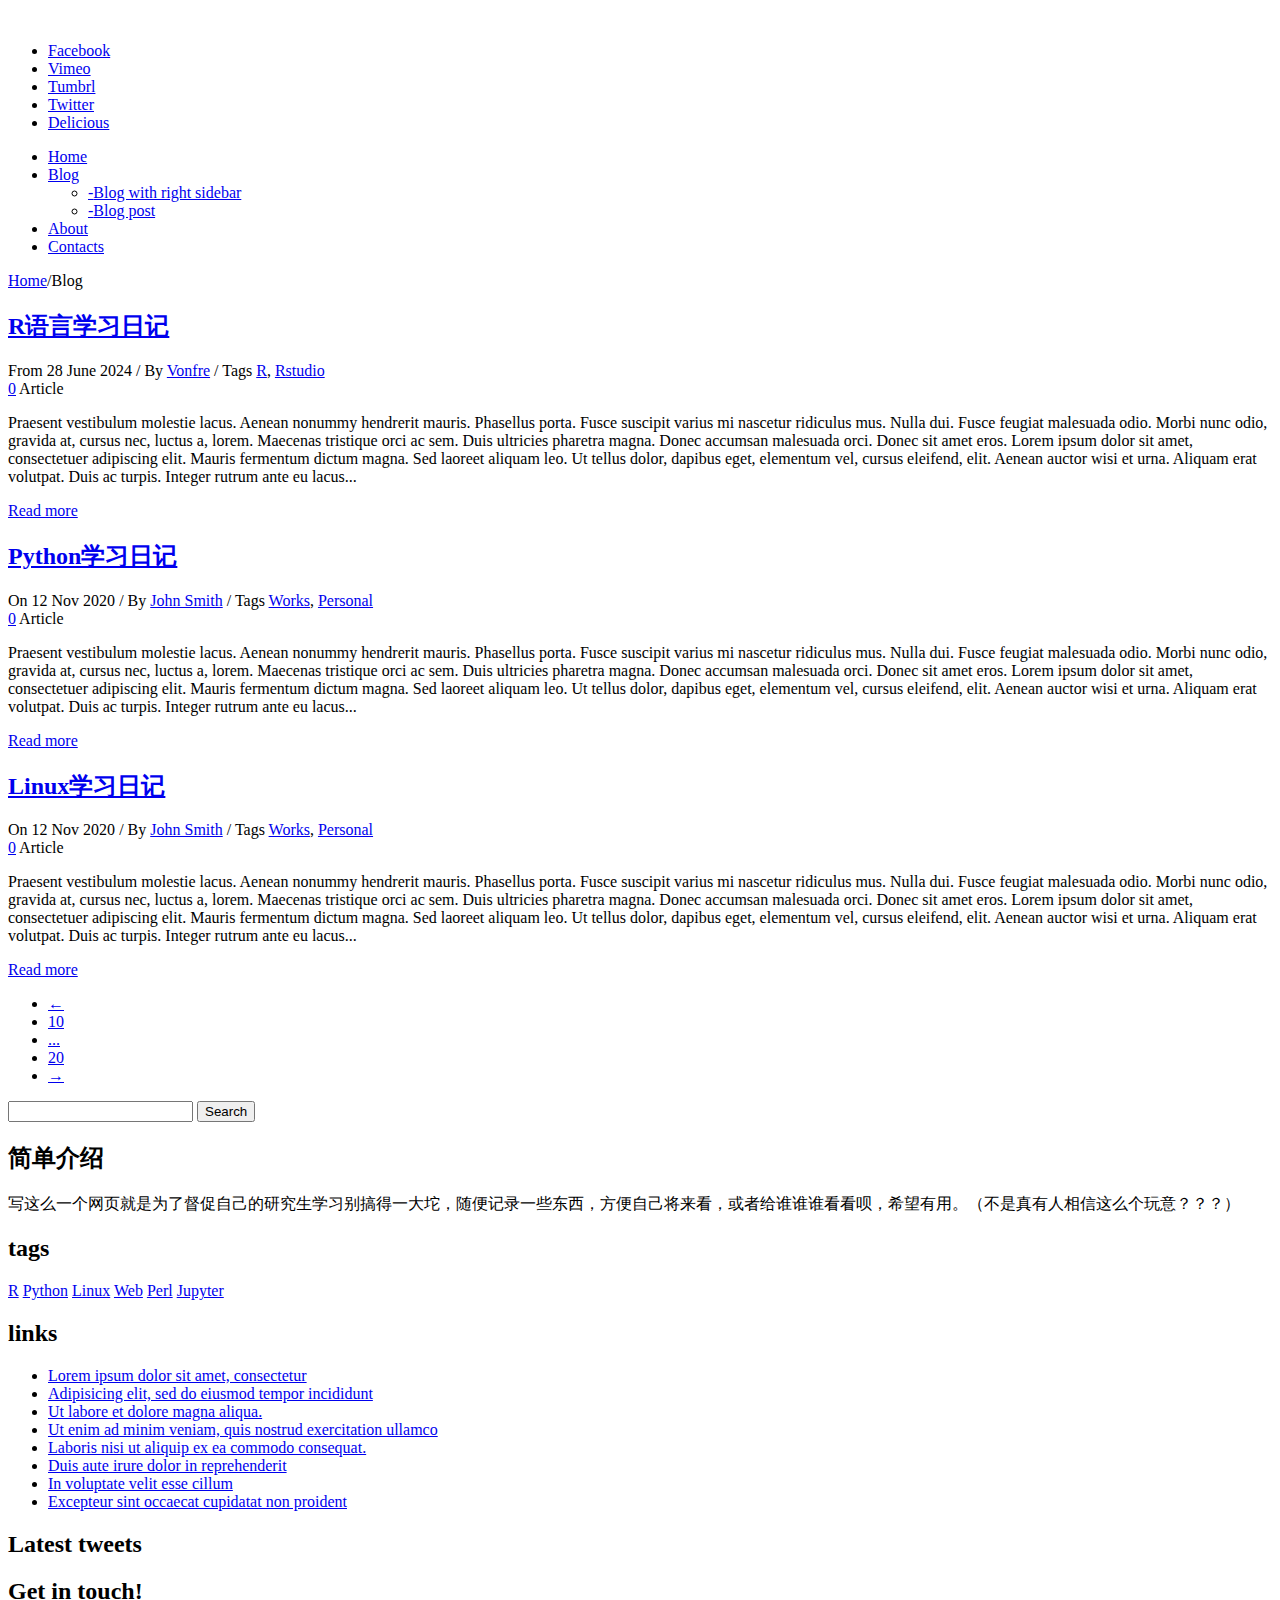
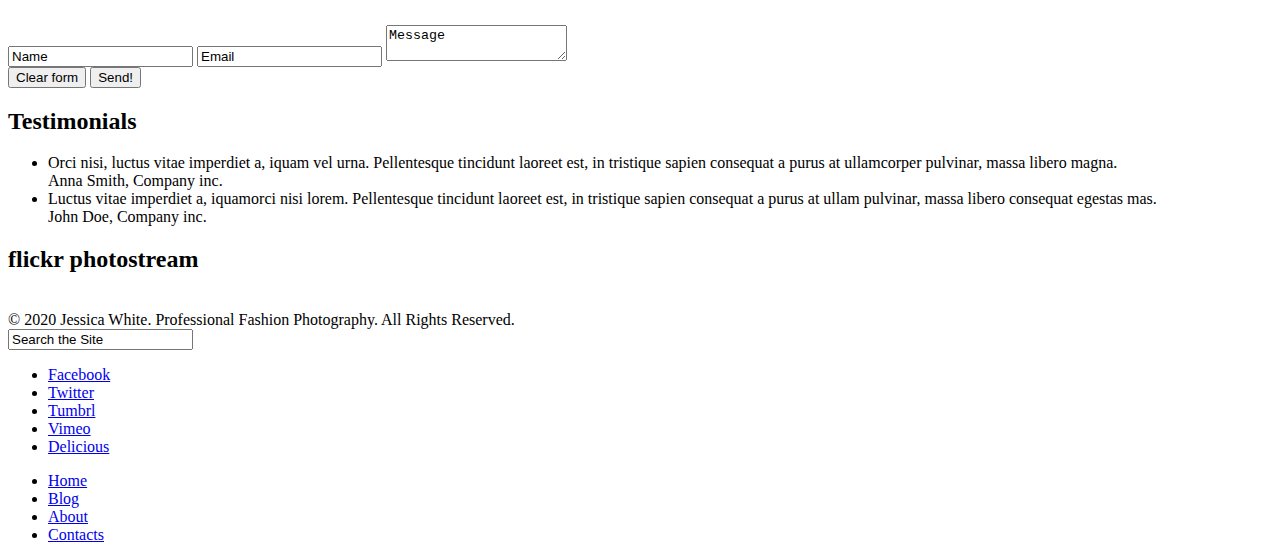
==== commit 5ebc7647: "更新" ====
--- a/blog.html
+++ b/blog.html
@@ -1,672 +1,265 @@
 <!DOCTYPE html>
-<!--[if lt IE 7 ]><html class="ie ie6" lang="en"> <![endif]-->
-<!--[if IE 7 ]><html class="ie ie7" lang="en"> <![endif]-->
-<!--[if IE 8 ]><html class="ie ie8" lang="en"> <![endif]-->
-<!--[if (gte IE 9)|!(IE)]><!--><html class="not-ie" lang="en"> <!--<![endif]-->
+<html lang="en">
+<head>
+<meta charset="utf-8">
+<title>JessicaWhite | professional fashion photography</title>
+<meta name="viewport" content="width=device-width, initial-scale=1.0">
+<meta name="description" content="">
+<meta name="author" content="">
+<link href="css/prettyPhoto.css" rel="stylesheet" type="text/css" />
+<link href="css/bootstrap.css" rel="stylesheet">
+<link href="css/theme.css" rel="stylesheet">
+<link href="css/bootstrap-responsive.css" rel="stylesheet">
+<link href="css/docs.css" rel="stylesheet">
+<link href="js/google-code-prettify/prettify.css" rel="stylesheet">
 
-<head>
-    <meta charset="utf-8">
-    <title>SUSPENSE</title>
-	  <meta name="description" content="SUSPENSE - Responsive HTML Template by entiri">
-	  <meta name="keywords" content="suspense, entiri, theme, template, corporate, clean, modern, bootstrap, creative, design"> 
-    <meta content="width=device-width, initial-scale=1.0" name="viewport">
-    <!-- Favicon --> 
-    <link href="img/favicon.png" rel="icon" type="image/png"> 
-    <!-- Bootstrap style css -->
-    <link href="css/bootstrap-custom.min.css" rel="stylesheet">
-    <!-- Flexslider style css -->
-    <link href="css/flexslider.css" rel="stylesheet">
-    <!-- Custom scrollbar style css -->
-    <link href="css/jquery.mCustomScrollbar.css" rel="stylesheet">
-    <!-- Pretty photo style css -->
-    <link href="css/prettyPhoto.css" rel="stylesheet">
-    <!-- Font awesome style css -->
-    <link href="css/font-awesome.min.css" rel="stylesheet">
-    <!-- Theme specific style css -->
-    <link href="css/style-custom.css" rel="stylesheet">
-    <!-- Bootstrap override css -->
-    <link href="css/bootstrap-override.css" rel="stylesheet">
-    <!-- Modernizr Js file -->
-    <script src="js/modernizr.js"></script>
-    <!-- Google web fonts -->
-    <link href='http//fonts.googleapis.com/css?family=Caudex' rel='stylesheet' type='text/css'>
-    <link href='http//fonts.googleapis.com/css?family=Source+Sans+Pro:400,700,400italic,700italic&amp;subset=latin,latin-ext' rel='stylesheet' type='text/css'>
+<link href='http//fonts.googleapis.com/css?family=Open+Sans:400,700,600' rel='stylesheet' type='text/css'>
+<!--[if lt IE 9]>
+	<script src="http//html5shim.googlecode.com/svn/trunk/html5.js"></script>
+<![endif]-->    
 </head>
-
 <body>
-    <header id="header">
-        <div class="container">
-            <div class="row">
-                <div class="span6 head-logo">
-                    <!-- Place here your own image -->
-                    <img alt="lorem" src="img/600-520-1.png"> 
-                    <!-- Put your own brad name here -->
-                    <span class="logo-background"><a class="white" href="index-2.html">SUSPENSE</a></span>
+	<!--header-->
+    <div class="header">
+    	<div class="wrap">
+        	<div class="navbar navbar_ clearfix">
+            	<div class="container">
+                    <div class="row">
+                        <div class="span4">
+                        	<div class="logo"><a href="index.html"><img src="img/logo.png" alt="" /></a></div>                        
+                        </div>
+                        <div class="span8">
+                        	<div class="follow_us">
+                                <ul>
+                                    <li><a href="#" class="facebook">Facebook</a></li>
+                                    <li><a href="#" class="vimeo">Vimeo</a></li>
+                                    <li><a href="#" class="tumbrl">Tumbrl</a></li>
+                                    <li><a href="#" class="twitter">Twitter</a></li>
+                                    <li><a href="#" class="delicious">Delicious</a></li>
+                                </ul>
+                            </div>
+                            <div class="clear"></div>
+                            <nav id="main_menu">
+                                <div class="menu_wrap">
+                                    <ul class="nav sf-menu">
+                                      <li class="current"><a href="index.html">Home</a></li>                        
+                                      <li class="sub-menu"><a href="blog.html">Blog</a>
+                                           <ul>
+                                              <li><a href="blog.html"><span>-</span>Blog with right sidebar</a></li>
+                                              <li><a href="blog_post.html"><span>-</span>Blog post</a></li>                                      
+                                          </ul>
+                                      </li>
+                            		  <li><a href="about.html">About</a></li>   
+                                      <li><a href="contacts.html">Contacts</a></li>
+                                    </ul>
+                                </div>
+                             </nav>                             
+                        </div>
+                    </div>                
                 </div>
-
-                <div class="span6">
-                    <!-- Home page slider -->
-                    <div class="slider1 flexslider">
-                        <ul class="slides">
-                            <li class="head-logo">
-                                <!-- 1st image of the slider -->
-                                <img alt="lorem" src="img/600-520-2.png">
-
-                                <div class="logo-background-text">
-                                    <!-- Custom text over slider images -->
-                                    <p>Every one should be respected<br>
-                                    as an individual <span class="custom-color">but no one idolized</span><br>
-                                    <span class="small">Albert Einstein</span></p>
-                                </div>
-                            </li>
-
-                            <li class="head-logo">
-                                <!-- 2nd image of the slider -->
-                                <img alt="lorem" src="img/600-520-3.png">
-
-                                <div class="logo-background-text">
-                                    <!-- Custom text over slider images -->
-                                    <p>Every one should be respected<br>
-                                    as an individual <span class="custom-color">but no one idolized</span><br>
-                                    <span class="small">Albert Einstein</span></p>
-                                </div>
-                            </li>
-
-                            <li class="head-logo">
-                                <!-- 3rd image of the slider -->
-                                <img alt="lorem" src="img/600-520-6.png">
-
-                                <div class="logo-background-text">
-                                    <!-- Custom text over slider images -->
-                                    <p>Every one should be respected<br>
-                                    as an individual <span class="custom-color">but no one idolized</span><br>
-                                    <span class="small">Albert Einstein</span></p>
-                                </div>
-                            </li>
-                        </ul> <!-- ./Home page slider-->
-                    </div>
-                </div>
-            </div> <!-- ./Row -->
-        </div> <!-- ./Container -->
-
-        <div class="container gray-background">
-            <div class="row">
-                <div class="span12">
-                <!-- Main navigation -->
-                    <nav class="navbar">
-                        <ul class="nav">
-                            <li>
-                                <a href="index-2.html" title="Home">Home</a>
-                                <ul>
-                                    <li>
-                                        <a class="single" href="index-1.html" title="Home 1">Home 1</a>
-                                    </li>
-
-                                </ul>
-                            </li>
-
-                            <li>
-                                <a href="about.html" title="About">About</a>
-                            </li>
-
-                            <li>
-                                <a href="services.html" title="Services">Services</a>
-                            </li>
-
-                            <li>
-                                <a href="referencies.html" title="Referencies">Referencies</a>
-                                <ul>
-                                    <li>
-                                        <a class="single" href="referencies-detail.html" title="Referencies Detail">Referencies Detail</a>
-                                    </li>
-                                </ul>
-                            </li>
-
-                            <li class="active">
-                                <a href="blog.html" title="Blog">Blog</a>
-
-                                <ul>
-                                    <li>
-                                        <a class="single" href="blog-detail.html" title="Blog Detail">Blog Detail</a>
-                                    </li>
-                                </ul>
-                            </li>
-
-                            <li>
-                                <a href="#" title="Features">Features</a>
-                                <ul><!-- Sub menu -->
-                                    <li> <!-- class first for more items in submenu -->
-                                        <a class="first" href="components.html" title="Components">Components</a>
-                                    </li>
-                                    <li>
-                                        <a href="404-error.html" title="404 error">404</a>
-                                    </li>
-                                    <li>
-                                        <a href="icons.html" title="Icons">Icons</a>
-                                    </li>
-                                    <li> <!-- class last for more items in submenu -->
-                                        <a href="grid-system.html" class="last" title="Grid System">Grid System</a>
-                                    </li>
-                                </ul><!-- ./Sub menu end -->                                
-                            </li> 
-                            <li>
-                                <a href="contact.html" title="Contact">Contact</a>
-                            </li>
-                        </ul>
-                    </nav>
-                    <!-- ./Main navigation -->
+             </div>
+        </div>    
+    </div>
+    <!--//header-->
+        
+    <!--page_container-->
+    <div class="page_container">
+    	<div class="breadcrumb">
+        	<div class="wrap">
+            	<div class="container">
+                    <a href="index.html">Home</a><span>/</span>Blog
                 </div>
             </div>
         </div>
-    </header>
+    	<div class="wrap">
+        	<div class="container">
+                <section>
+                	<div class="row">
+                    	<div class="span8">
+                        	<div class="post">
+                            	<h2 class="title"><span><a href="R/R1.html">R语言学习日记</a></span></h2>
+                                <div class="post_info">
+                                	<div class="fleft">From <span>28 June 2024</span> / By <a href="#">Vonfre</a> / Tags <a href="#">R</a>, <a href="#">Rstudio</a></div>
+                                    <div class="fright"><a href="#">0</a> Article</div>                                    
+                                	<div class="clear"></div>
+                                </div>
+                                <p>Praesent vestibulum molestie lacus. Aenean nonummy hendrerit mauris. Phasellus porta. Fusce suscipit varius mi nascetur ridiculus mus. Nulla dui. Fusce feugiat malesuada odio. Morbi nunc odio, gravida at, cursus nec, luctus a, lorem. Maecenas tristique orci ac sem. Duis ultricies pharetra magna. Donec accumsan malesuada orci. Donec sit amet eros. Lorem ipsum dolor sit amet, consectetuer adipiscing elit. Mauris fermentum dictum magna. Sed laoreet aliquam leo. Ut tellus dolor, dapibus eget, elementum vel, cursus eleifend, elit. Aenean auctor wisi et urna. Aliquam erat volutpat. Duis ac turpis. Integer rutrum ante eu lacus...</p>
+                                <a href="blog_post.html" class="arrow_link">Read more</a>
+                            </div>
+                            <div class="post">
+                            	<h2 class="title"><span><a href="blog_post.html">Python学习日记</a></span></h2>
+                                <div class="post_info">
+                                	<div class="fleft">On <span>12 Nov 2020</span> / By <a href="#">John Smith</a> / Tags <a href="#">Works</a>, <a href="#">Personal</a></div>
+                                    <div class="fright"><a href="#">0</a> Article</div>                                   
+                                	<div class="clear"></div>
+                                </div>
+                                <p>Praesent vestibulum molestie lacus. Aenean nonummy hendrerit mauris. Phasellus porta. Fusce suscipit varius mi nascetur ridiculus mus. Nulla dui. Fusce feugiat malesuada odio. Morbi nunc odio, gravida at, cursus nec, luctus a, lorem. Maecenas tristique orci ac sem. Duis ultricies pharetra magna. Donec accumsan malesuada orci. Donec sit amet eros. Lorem ipsum dolor sit amet, consectetuer adipiscing elit. Mauris fermentum dictum magna. Sed laoreet aliquam leo. Ut tellus dolor, dapibus eget, elementum vel, cursus eleifend, elit. Aenean auctor wisi et urna. Aliquam erat volutpat. Duis ac turpis. Integer rutrum ante eu lacus...</p>
+                                <a href="blog_post.html" class="arrow_link">Read more</a>
+                            </div>
+                            <div class="post">
+                            	<h2 class="title"><span><a href="blog_post.html">Linux学习日记</a></span></h2>
+                                <div class="post_info">
+                                	<div class="fleft">On <span>12 Nov 2020</span> / By <a href="#">John Smith</a> / Tags <a href="#">Works</a>, <a href="#">Personal</a></div>
+                                    <div class="fright"><a href="#">0</a> Article</div>                               
+                                	<div class="clear"></div>
+                                </div>
+                                <p>Praesent vestibulum molestie lacus. Aenean nonummy hendrerit mauris. Phasellus porta. Fusce suscipit varius mi nascetur ridiculus mus. Nulla dui. Fusce feugiat malesuada odio. Morbi nunc odio, gravida at, cursus nec, luctus a, lorem. Maecenas tristique orci ac sem. Duis ultricies pharetra magna. Donec accumsan malesuada orci. Donec sit amet eros. Lorem ipsum dolor sit amet, consectetuer adipiscing elit. Mauris fermentum dictum magna. Sed laoreet aliquam leo. Ut tellus dolor, dapibus eget, elementum vel, cursus eleifend, elit. Aenean auctor wisi et urna. Aliquam erat volutpat. Duis ac turpis. Integer rutrum ante eu lacus...</p>
+                                <a href="blog_post.html" class="arrow_link">Read more</a>
+                            </div>
+                            <div class="pagination">
+                                <ul>
+                                  <li><a href="#">&larr;</a></li>
+                                  <li class="active"><a href="#">10</a></li>
+                                  <li class="disabled"><a href="#">...</a></li>
+                                  <li><a href="#">20</a></li>
+                                  <li><a href="#">&rarr;</a></li>
+                                </ul>
+                            </div>
+                        </div>
+                    	<div class="span4">
+                        	<div class="sidebar">
+                            	<div class="widget">
+                                	<form class="form-search">
+                                        <input type="text" class="input-medium search-query">
+                                        <button type="submit" class="btn dark_btn">Search</button>
+                                     </form>
+                                </div>
+                                <div class="widget">
+                                	<h2 class="title"><span>简单介绍</span></h2>
+                                	<p>写这么一个网页就是为了督促自己的研究生学习别搞得一大坨，随便记录一些东西，方便自己将来看，或者给谁谁谁看看呗，希望有用。（不是真有人相信这么个玩意？？？）</p>
+                                </div>
+                                <div class="widget tags">
+                                	<h2 class="title"><span>tags</span></h2>
+                                	<a href="#">R</a>
+                                    <a href="#">Python</a>
+                                    <a href="#">Linux</a>
+                                    <a href="#">Web</a>
+                                    <a href="#">Perl</a>
+                                    <a href="#">Jupyter</a>                                    
+                                </div>
+                                <div class="widget">
+                                	<h2 class="title"><span>links</span></h2>
+                                	<ul class="links">
+                                    	<li><a href="#">Lorem ipsum dolor sit amet, consectetur</a></li> 
+                                        <li><a href="#">Adipisicing elit, sed do eiusmod tempor incididunt</a></li>
+                                        <li><a href="#">Ut labore et dolore magna aliqua.</a></li>
+                                        <li><a href="#">Ut enim ad minim veniam, quis nostrud exercitation ullamco</a></li>
+                                        <li><a href="#">Laboris nisi ut aliquip ex ea commodo consequat.</a></li>
+                                        <li><a href="#">Duis aute irure dolor in reprehenderit</a></li>
+                                        <li><a href="#">In voluptate velit esse cillum</a></li>
+                                        <li><a href="#">Excepteur sint occaecat cupidatat non proident</a></li>
+                                    </ul>                                   
+                                </div>                            
+                            </div>                             
+                        </div>                	
+                	</div>
+                </section>
+            </div>
+        </div>
+    </div>
+    <!--//page_container-->
     
-    <!-- Content -->
-    <section id="content">
-            
-    
-        <!-- Container -->
-        <div class="container gray-background-2">
-            <div class="blog">
-                <div class="row">
-                    <!-- blog post -->
-                    <div class="span3 post">
-                        <!-- type of blog post -->
-                        <div class="image-post">
-                            <div class="square">
-                                <div class="img-container">
-                                    <!-- link to blog sub page -->
-                                    <a href="blog-detail.html">
-                                    <!-- blog post image -->
-                                    <img alt="lorem" src="img/300-267-12.png">
-                                    <div class="square-icon"></div></a>
-                                </div>
-                            </div><a href="blog-detail.html">
-                            <!-- title for blog post -->
-                            <h3>IMAGE POST</h3></a>
-                        </div>
-                        <!-- blog date with icon -->
-                        <p><i class="icon-calendar"></i > 4 April 2013</p>
-                        <p> <!-- blog excerpt -->
-                        Ut wisi enim ad minim veniam, quis nostrud exerci tation ullamcorper suscipit lobortis    nisl ut aliquip ex ea commodo consequat. Duis autem vel eum iriure dolor in hendrerit in vul. Ut wisi enim ad minim veniam, quis nostrud exerci tation ullamcorper suscipit lobortis nisl ut aliquip ex ea commodo consequat. Duis autem vel eum iriure dolor in hendrerit in vul.</p>
-                        <!-- blog icons feel free to add your own-->
-                        <p class="padding-5-30"><i class="icon-heart-empty"></i > 24 favorites</p>
-                        <p class="padding-5-30"><a href="http//www.entiri.com/" rel="external"><i class=
-                        "icon-link"></i >&nbsp;www.entiri.com</a></p>
-                        <p class="padding-5-30"><i class="icon-eye-open"></i > 1524 Views</p>
-                        <div class="row spacer30"></div>
-                    </div> <!-- blog post end -->
-
-                    <div class="span3 post text-post">
-                            <a href="blog-detail.html">
-                            <h3>TEXT POST</h3></a>
-
-                        <p><i class="icon-calendar"></i > 4 April 2013</p>
-
-                        <p>Duis autem vel eum iriure dolor in hendrerit in vul.Ut wisi enim ad minim veniam, quis
-                        nostrud exerci tation ullamcorper suscipit lobortis nisl ut aliquip ex ea commodo consequat.
-                        Duis autem vel eum iriure dolor in hendrerit in vul.</p>
-
-                        <p class="padding-5-30"><i class="icon-heart-empty"></i > 24 favorites</p>
-
-                        <p class="padding-5-30"><a href="http//www.entiri.com/" rel="external"><i class=
-                        "icon-link"></i >&nbsp;www.entiri.com</a></p>
-
-                        <p class="padding-5-30"><i class="icon-eye-open"></i > 1524 Views</p>
-
-                        <div class="row spacer30"></div>
+    <!--footer-->
+    <div id="footer">
+    	<div class="wrap">
+    		<div class="container">
+            	<div class="row">
+                	<div class="span3">
+                    	<h2 class="title">Latest tweets</h2>
+                        <div class="tweet_block"></div>                       
                     </div>
-
-                    <div class="span3 post">
-                        <div class="video-post">
-                    <iframe class="video-content-post" src="http//player.vimeo.com/video/65384446?title=0&amp;byline=0&amp;portrait=0&amp;color=e61736"  frameborder="0" webkitAllowFullScreen mozallowfullscreen allowFullScreen></iframe>
-                            <a href="blog-detail.html">
-                            <h3>VIDEO POST</h3></a>
-                        </div>
-
-                        <p><i class="icon-calendar"></i > 4 April 2013</p>
-
-                        <p>Ut wisi enim ad minim veniam, quis nostrud exerci tation ullamcorper suscipit lobortis nisl
-                        ut aliquip ex ea commodo consequat.</p>
-
-                        <p class="padding-5-30"><i class="icon-heart-empty"></i > 24 favorites</p>
-
-                        <p class="padding-5-30"><a href="http//www.entiri.com/" rel="external"><i class=
-                        "icon-link"></i >&nbsp;www.entiri.com</a></p>
-
-                        <p class="padding-5-30"><i class="icon-eye-open"></i > 1524 Views</p>
-
-                        <div class="row spacer30"></div>
+                    <div class="span3">
+                    	<h2 class="title">Get in touch!</h2>
+                        <form action="#" method="post">
+                        	<input class="span3" type="text" name="name" id="name" value="Name" onFocus="if (this.value == 'Name') this.value = '';" onBlur="if (this.value == '') this.value = 'Name';" />
+                            <input class="span3" type="text" name="email" id="email" value="Email" onFocus="if (this.value == 'Email') this.value = '';" onBlur="if (this.value == '') this.value = 'Email';" />
+                            <textarea name="message" id="message" class="span3" onFocus="if (this.value == 'Message') this.value = '';" onBlur="if (this.value == '') this.value = 'Message';" >Message</textarea>
+                            <div class="clear"></div>
+                            <input type="reset" class="btn dark_btn" value="Clear form" />
+                            <input type="submit" class="btn send_btn" value="Send!" />
+                            <div class="clear"></div>
+                        </form>
+                    </div> 
+                    <div class="span3">
+                    	<h2 class="title">Testimonials</h2>
+                        <ul>
+                        	<li>
+                            	<span class="testimonials_arrow"></span>Orci nisi, luctus vitae imperdiet a, iquam vel urna. Pellentesque tincidunt laoreet est, in tristique sapien consequat a purus at ullamcorper pulvinar, massa libero magna.
+                            	<div class="clear"></div>
+                                <div class="author">Anna Smith, Company inc.</div>
+                            </li>
+                            <li>
+                            	<span class="testimonials_arrow"></span>Luctus vitae imperdiet a, iquamorci nisi lorem. Pellentesque tincidunt laoreet est, in tristique sapien consequat a purus at ullam pulvinar, massa libero consequat egestas mas.
+                            	<div class="clear"></div>
+                                <div class="author">John Doe, Company inc.</div>
+                            </li>
+                        </ul>                     
                     </div>
-
-                    <div class="span3 post text-post">
-                            <a href="blog-detail.html">
-                            <h3>TEXT POST</h3></a>
-
-                        <p><i class="icon-calendar"></i > 4 April 2013</p>
-
-                        <p>Ut wisi enim ad minim veniam, quis nostrud exerci tation ullamcorper suscipit lobortis nisl
-                        ut aliquip ex ea commodo consequat. Duis autem vel eum iriure dolor in hendrerit in vul.</p>
-
-                        <p class="padding-5-30"><i class="icon-heart-empty"></i > 24 favorites</p>
-
-                        <p class="padding-5-30"><a href="http//www.entiri.com/" rel="external"><i class=
-                        "icon-link"></i >&nbsp;www.entiri.com</a></p>
-
-                        <p class="padding-5-30"><i class="icon-eye-open"></i > 1524 Views</p>
-
-                        <div class="row spacer30"></div>
-                    </div>
-
-                    <div class="span3 post link-post dark-background">
-                        <a href="blog-detail.html">
-                        <h3 class="white">LINK POST</h3></a>
-
-                        <p><i class="icon-calendar"></i > 4 April 2013</p><a href="#">
-                        <h4>Best techno artist comes to slovakia next year!</h4></a>
-
-                        <p class="padding-5-30"><i class="icon-heart-empty"></i > 24 favorites</p>
-
-                        <p class="padding-5-30"><a href="http//www.entiri.com/" rel="external"><i class=
-                        "icon-link"></i >&nbsp;www.entiri.com</a></p>
-
-                        <p class="padding-5-30"><i class="icon-eye-open"></i > 1524 Views</p>
-
-                        <div class="row spacer30"></div>
-                    </div>
-
-                    <div class="span3 post">
-                        <div class="image-post">
-                            <div class="square">
-                                <div class="img-container">
-                                    <a href="blog-detail.html"><img alt="lorem" src="img/300-267-6.png">
-
-                                    <div class="square-icon"></div></a>
-                                </div>
-                            </div><a href="blog-detail.html">
-                            <h3>IMAGE POST</h3></a>
-                        </div>
-
-                        <p><i class="icon-calendar"></i> 4 April 2013</p>
-
-                        <p>Ut wisi enim ad minim veniam, quis nostrud exerci tation ullamcorper suscipit lobortis nisl
-                        ut aliquip ex ea commodo consequat. Duis autem vel eum iriure dolor in hendrerit in vul.Ut wisi
-                        enim ad minim veniam, quis nostrud exerci tation ullamcorper suscipit lobortis nisl ut aliquip
-                        ex ea commodo consequat. Duis autem vel eum iriure dolor in hendrerit in vul.</p>
-
-                        <p class="padding-5-30"><i class="icon-heart-empty"></i> 24 favorites</p>
-
-                        <p class="padding-5-30"><a href="http//www.entiri.com/" rel="external"><i class=
-                        "icon-link"></i >&nbsp;www.entiri.com</a></p>
-
-                        <p class="padding-5-30"><i class="icon-eye-open"></i> 1524 Views</p>
-
-                        <div class="row spacer30"></div>
-                    </div>
-
-                    <div class="span3 post text-post">
-
-                            <a href="blog-detail.html">
-                            <h3>TEXT POST</h3></a>
-
-
-                        <p><i class="icon-calendar"></i > 4 April 2013</p>
-
-                        <p>Ut wisi enim ad minim veniam, quis nostrud exerci tation ullamcorper suscipit lobortis nisl
-                        ut aliquip ex ea commodo consequat. Duis autem vel eum iriure dolor in hendrerit in vul.</p>
-
-                        <p class="padding-5-30"><i class="icon-heart-empty"></i > 24 favorites</p>
-
-                        <p class="padding-5-30"><a href="http//www.entiri.com/" rel="external"><i class=
-                        "icon-link"></i >&nbsp;www.entiri.com</a></p>
-
-                        <p class="padding-5-30"><i class="icon-eye-open"></i > 1524 Views</p>
-
-                        <div class="row spacer30"></div>
-                    </div>
-
-                    <div class="span3 post text-post">
-                            <a href="blog-detail.html">
-                            <h3>TEXT POST</h3></a>
-
-                        <p><i class="icon-calendar"></i > 4 April 2013</p>
-
-                        <p>Ut wisi enim ad minim veniam, quis nostrud exerci tation ullamcorper suscipit lobortis nisl
-                        ut aliquip ex ea commodo consequat. Duis autem vel eum iriure dolor in hendrerit in vul.Ut wisi
-                        enim ad minim veniam, quis nostrud exerci tation ullamcorper suscipit lobortis nisl ut aliquip
-                        ex ea commodo consequat. Duis autem vel eum iriure dolor in hendrerit in vul.</p>
-
-                        <p class="padding-5-30"><i class="icon-heart-empty"></i > 24 favorites</p>
-
-                        <p class="padding-5-30"><a href="http//www.entiri.com/" rel="external"><i class=
-                        "icon-link"></i >&nbsp;www.entiri.com</a></p>
-
-                        <p class="padding-5-30"><i class="icon-eye-open"></i > 1524 Views</p>
-
-                        <div class="row spacer30"></div>
-                    </div>
-
-                    <div class="span3 post">
-                        <div class="image-post">
-                            <div class="square">
-                                <div class="img-container">
-                                    <a href="blog-detail.html"><img alt="lorem" src="img/300-267-9.png">
-                                    <div class="square-icon"></div></a>
-                                </div>
-                            </div><a href="blog-detail.html">
-                            <h3>IMAGE POST</h3></a>
-                        </div>
-
-                        <p><i class="icon-calendar"></i > 4 April 2013</p>
-
-                        <p>Ut wisi enim ad minim veniam, quis nostrud exerci tation ullamcorper suscipit lobortis nisl
-                        ut aliquip ex ea commodo consequat. Duis autem vel eum iriure dolor in hendrerit in vul.Ut wisi
-                        enim ad minim veniam, quis nostrud exerci tation ullamcorper suscipit lobortis nisl ut aliquip
-                        ex ea commodo consequat. Duis autem vel eum iriure dolor in hendrerit in vul.</p>
-
-                        <p class="padding-5-30"><i class="icon-heart-empty"></i > 24 favorites</p>
-
-                        <p class="padding-5-30"><a href="http//www.entiri.com/" rel="external"><i class=
-                        "icon-link"></i >&nbsp;www.entiri.com</a></p>
-
-                        <p class="padding-5-30"><i class="icon-eye-open"></i > 1524 Views</p>
-
-                        <div class="row spacer30"></div>
-                    </div>
-
-                    <div class="span3 post blockquote-post">
-
-                            <a href="blog-detail.html">
-                            <h3>Blockquote</h3></a>
-
-
-                        <p><i class="icon-calendar"></i > 4 April 2013</p>
-
-                        <p class="center strong"><i class="icon-quote-right"></i>
-                        &nbsp;&nbsp;&nbsp;
-                        I finnaly have a day off.<br> Who is going fishing with me?
-                        &nbsp;&nbsp;&nbsp;
-                        <i class="icon-quote-left"></i>
-                        </p>
-
-                        <p class="padding-5-30"><i class="icon-heart-empty"></i > 24 favorites</p>
-
-                        <p class="padding-5-30"><a href="http//www.entiri.com/" rel="external"><i class=
-                        "icon-link"></i >&nbsp;www.entiri.com</a></p>
-
-                        <p class="padding-5-30"><i class="icon-eye-open"></i > 1524 Views</p>
-
-                        <div class="row spacer30"></div>
-                    </div>
-                </div>
-            </div><!-- Blog end -->
-
-            <div class="row spacer30"></div>
-
-            <div class="row">
-                <div class="span6">
-                    <a href="#">&laquo;&nbsp;&nbsp;&nbsp;First page</a>
-                </div>
-
-                <div class="span6">
-                    <div class="pull-right">
-                        <a href="#">&lsaquo;&mdash;&nbsp;&nbsp;&nbsp;Previous</a>
-                        &nbsp;&nbsp;&nbsp;&nbsp;&nbsp;&nbsp;&nbsp;&nbsp;&nbsp;&nbsp; <a href=
-                        "#">Next&nbsp;&nbsp;&nbsp;&mdash;&rsaquo;</a>&nbsp;&nbsp;&nbsp;&nbsp;&nbsp;
-                    </div>
+                    <div class="span3">
+                    	<h2 class="title">flickr photostream</h2>
+                        <div class="flickrs">
+                            <div class="FlickrImages">
+                                <ul></ul>
+                                <div class="clear"></div>
+                            </div>
+                        </div> 
+                    </div>         	
+            	</div>
+        	</div>            
+        </div>
+        
+        <div class="footer_bottom">
+            <div class="wrap">
+            	<div class="container">
+                	<div class="row">
+                		<div class="span5">
+                        	<div class="foot_logo"><a href="index.html"><img src="img/foot_logo.png" alt="" /></a></div>    
+                        	<div class="copyright">&copy; 2020 Jessica White. Professional Fashion Photography. All Rights Reserved.</div>                        
+                        </div>
+                        <div class="span7">
+                        	<div class="foot_right_block">
+                            	<div class="fright">
+                                	<form action="#" method="post">
+                                        <input class="inp_search" name="name" type="text" value="Search the Site" onfocus="if (this.value == 'Search the Site') this.value = '';" onblur="if (this.value == '') this.value = 'Search the Site';" />                                        
+                                    </form>
+                                </div>
+                                <div class="follow_us">
+                                	<ul>
+                                        <li><a rel="tooltip" href="#" title="Facebook" class="facebook">Facebook</a></li>
+                                        <li><a rel="tooltip" href="#" title="Twitter" class="twitter">Twitter</a></li>
+                                        <li><a rel="tooltip" href="#" title="Tumbrl" class="tumbrl">Tumbrl</a></li>
+                                        <li><a rel="tooltip" href="#" title="Vimeo" class="vimeo">Vimeo</a></li>
+                                        <li><a rel="tooltip" href="#" title="Delicious" class="delicious">Delicious</a></li>
+                                    </ul>
+                                </div>
+                                <div class="clear"></div>
+                            
+                            	<div class="clear"></div>
+                            	<div class="foot_menu">
+                            		<ul>
+                            		    <li><a href="index.html">Home</a></li>
+                            		    <li><a href="blog.html">Blog</a></li>
+                            		    <li><a href="about.html">About</a></li>
+                            		    <li><a href="contacts.html" class="current">Contacts</a></li>
+                            		</ul>
+                            	</div>
+                            </div>                            
+                        </div>
+                    </div>	
                 </div>
             </div>
+        </div>
+    </div>
+    <!--//footer-->    
 
-            <div class="row spacer30"></div>
-        </div>                       
-        <!-- ./Container -->    
-
-        <!-- Container -->
-        <div class="container">
-            <div class="row">
-                <div class="span12">
-                    <ul class="nav nav-tabs">
-                        <li  class="active">
-                            <a data-toggle="tab" href="#tab1">GET IN TOUCH</a>
-                        </li>
-
-                        <li>
-                            <a data-toggle="tab" href="#tab2">HELP &amp; SUPPORT</a>
-                        </li>
-
-                        <li>
-                            <a data-toggle="tab" href="#tab3">TERMS OF USE</a>
-                        </li>
-                    </ul>
-
-                    <div class="tab-content">
-                        <!-- tab content - contact form and newsletter -->
-                        <div class="tab-pane active" id="tab1">
-                            <div class="row">
-                                <div class="span6">
-                                    <h2 class="white">CONTACT FORM</h2>
-
-                                    <form class="form-main" name="ajax-form" id="ajax-form" action="http//www.entiri.com/suspense/php/mail-it.php" method="post">
-                                        <div class="error" id="err-name">Please enter name</div>
-                                        <input id="name" name="name" onblur="if(this.value == '') this.value='Name'"
-                                        onfocus="if(this.value == 'Name') this.value=''" type="text" value="Name">                                  
-                                        <div class="error" id="err-email">Please enter e-mail</div>
-      		                              <div class="error" id="err-emailvld">E-mail is not a valid format</div>
-                                        <input  name="email" id="email" type="text" value="E-mail" onfocus="if(this.value == 'E-mail') this.value='';" onblur="if(this.value == '') this.value='E-mail';"> 
-                                        
-                                        <div class="error" id="err-message">Please enter message</div>
-                                        <textarea id="message" name="message" onblur=
-                                        "if(this.value == '') this.value='Message'" onfocus=
-                                        "if(this.value == 'Message') this.value=''">Message</textarea>
-
-                                        <div class="row spacer20"></div>
-                                        <div id="ajaxsuccess">E-mail was successfully sent.</div>
-                                        <div class="error" id="err-form">There was a problem validating the form please check!</div>
-                	                      <div class="error" id="err-timedout">The connection to the server timed out!</div>
-                	                      <div class="error" id="err-state"></div>
-
-                                        <div class="thank">
-                                            E-mail never published!<button class=
-                                            "btn btn-custom-color pull-right" id="send">Send Message <i class=
-                                            "icon-ok icon-white"></i></button>
-                                        </div>
-                                    </form>
-                                </div>
-
-                                <div class="span6">
-                                    <h2 class="white">NEWSLETTER</h2>
-
-                                    <form action="#" class="form-main" method="post" id="nlForm">
-                                        <input id="nlemail" name="nlemail" type="text" value="E-mail" onfocus="if(this.value == 'E-mail') this.value='';" onblur="if(this.value == '') this.value='E-mail';" >
-
-                                        <div class="row spacer10"></div>
-                                         <div id="nlmessage" style="display: none;"></div>
-                                        <div class="thank">
-                                            E-mail never published!<button class=
-                                            "btn btn-custom-color pull-right" id="submit" onclick="document.myform.submit()">Subscribe <i class=
-                                            "icon-ok icon-white"></i ></button>
-                                        </div>
-                                      
-                                   
-                                    </form>
-
-                                    
-
-                                    <div class="row">
-                                        <div class="span6">
-                                            <h2 class="socials white">SOCIALS</h2>
-
-                                            <p class="social-form">
-                                            <a href="#" class="social-network behance"></a>
-                                            <a href="#" class="social-network deviantart"></a>
-                                            <a href="#" class="social-network facebook"></a>
-                                            <a href="#" class="social-network twitter"></a>
-                                            <a href="#" class="social-network dribble"></a>
-                                            <a href="#" class="social-network aim"></a>                                            
-                                            </p>
-                                        </div>
-                                    </div>
-                                </div>
-                            </div>
-                        </div>
-                        <!-- ./tab content - contact form and newsletter -->
-
-                        <div class="tab-pane" id="tab2">
-                            <div class="row">
-                                <div class="span6">
-                                    <h2 class="white">Help</h2>
-
-                                    <p>Ut wisi enim ad minim veniam, quis nostrud exerci tation ullamcorper suscipit
-                                    lobortis nisl ut aliquip ex ea commodo consequat. Duis autem vel eum iriure dolor
-                                    in hendrerit in vul.Ut wisi enim ad minim veniam, quis <a class="custom-color"
-                                    data-placement="top" data-toggle="tooltip" href="#" title=
-                                    "This is tooltip 1.">nostrud</a> exerci tation ullamcorper suscipit lobortis nisl
-                                    ut aliquip ex ea commodo consequat. Duis autem vel eum iriure dolor in hendrerit in
-                                    vul. Ut wisi enim ad minim veniam, quis nostrud exerci tation ullamcorper suscipit
-                                    lobortis nisl ut aliquip ex ea <a class="custom-color" data-placement="top"
-                                    data-toggle="tooltip" href="#" title="This is tooltip 1.">commodo consequat</a>.
-                                    Duis autem vel eum iriure dolor in hendrerit in vul</p>
-                                    <p>Ut wisi enim ad minim veniam, quis nostrud exerci tation ullamcorper suscipit
-                                    lobortis nisl ut aliquip ex ea commodo consequat. Duis autem vel eum iriure dolor
-                                    in hendrerit in vul.Ut wisi enim ad minim veniam, quis nostrud exerci tation
-                                    ullamcorper suscipit lobortis nisl ut aliquip ex ea commodo consequat.
-                                    </p>
-                                </div>
-
-                                <div class="span6">
-                                    <h2 class="white">Support</h2>
-
-                                    <p>Ut wisi enim ad minim veniam, quis nostrud exerci tation ullamcorper suscipit
-                                    lobortis nisl ut aliquip ex ea commodo consequat. Duis autem vel eum iriure dolor
-                                    in hendrerit in vul.Ut wisi enim ad minim veniam, quis nostrud exerci tation
-                                    ullamcorper suscipit lobortis nisl ut aliquip ex ea commodo consequat. Duis autem
-                                    vel eum iriure dolor in hendrerit in vul. Ut wisi enim ad minim veniam, quis
-                                    nostrud exerci tation ullamcorper suscipit lobortis nisl ut aliquip ex ea commodo
-                                    consequat. Duis autem vel eum iriure dolor in hendrerit in vul.</p>
-                                    <p>
-                                    <a class=
-                                            "btn btn-custom-color pull-right" href="mailto:example@example.com">I have a question&nbsp;&nbsp;<i class=
-                                            "icon-info-sign icon-white"></i></a>
-                                    </p>
-                                </div>
-                            </div>
-                        </div>
-
-                        <div class="tab-pane" id="tab3">
-                            <div class="row">
-                                <div class="span6">
-                                    <h2 class="white">Usefull links</h2>
-
-                                    <ul class="list-1">
-                                        <li>
-                                            <a href="#"><i class="icon-link"></i > Improved disabled states on navs.
-                                            Improved disabled states on navs.</a>
-                                        </li>
-
-                                        <li>
-                                            <a href="#"><i class="icon-link"></i > The navbar component is now by
-                                            default.</a>
-                                        </li>
-
-                                        <li>
-                                            <a href="#"><i class="icon-link"></i > Improved disabled states on
-                                            navs.</a>
-                                        </li>
-
-                                        <li>
-                                            <a href="#"><i class="icon-link"></i > The navbar component is now by
-                                            default.</a>
-                                        </li>
-
-                                        <li>
-                                            <a href="#"><i class="icon-link"></i > Improved disabled states on
-                                            navs.</a>
-                                        </li>
-
-                                        <li>
-                                            <a href="#"><i class="icon-link"></i > The navbar component is now by
-                                            default.</a>
-                                        </li>
-                                    </ul>
-                                </div>
-
-                                <div class="span6">
-                                    <h2 class="white">Happy Client Says</h2><!-- Client Says -->
-
-                                    <div class="padding-20-30">
-                                        <div class="client-says">
-                                            "Claritas est etiam processus dynamicus, qui sequitur mutationem
-                                            consuetudium lectorum. Mirum est notare quam littera gothica, quam nunc
-                                            putamus parum claram, anteposuerit litterarum formas. Aliquam at erat in
-                                            purus aliquet mollis. Fusce elementum velit vel dolor iaculis egestas.
-                                            posuere vel vitae elementum velit nibh."
-                                        </div>
-
-                                        <div class="client-says-2">
-                                            <div class="client-name">
-                                                <i class="icon-quote-right"></i > John Doe, Everton Inc.
-                                            </div>
-                                        </div>
-                                    </div><!-- ./Client Says -->
-                                </div>
-                            </div>
-                        </div>
-
-                        <div class="row spacer40"></div>
-                    </div><!-- ./Tab content -->
-                </div>
-            </div>
-        </div>        
-        <!-- ./Container -->
-
-        
-          
-    </section>
-    <!-- ./Content -->
-    
-    <!-- Footer -->
-    <footer id="footer">
-        <div class="container">
-            <div class="row spacer40"></div>
-
-            <div class="row">
-                <div class="span6">
-                    <!-- Logo with custom text -->
-                    <div class="logo">
-                        <div class="text">
-                            <a class="white" href="index-2.html">SUSPENSE</a>
-                        </div>
-                    </div>
-                    <!-- ./Logo with custom text -->
-
-                    <div class="text-custom-color">
-                        art is timeless
-                    </div>
-                </div>
-
-                <div class="span6">
-                    <div class="entiri">
-                        Copyright &copy; 2014.Company name All rights reserved.<a target="_blank" href="http//www.zjf88.com/">&#x7F51;&#x9875;&#x6A21;&#x677F;</a>
-
-                    </div>
-                </div>
-            </div>
-
-            <div class="row spacer70"></div>
-        </div>
-    </footer>
-    <!-- ./ Footer -->
-    
-    <!-- Javascript -->
-    <!-- Placed at the end of the document so the pages load faster -->
-    <script src="js/jquery.js"></script> 
-    <script src="js/bootstrap.min.js"></script> 
-    <script src="js/mobile.menu.js"></script> 
-    <script src="js/jquery.flexslider-min.js"></script> 
-    <script src="js/jquery.mousewheel.js"></script> 
-    <script src="js/jquery.prettyPhoto.js"></script> 
-    <script src="js/jquery.mCustomScrollbar.min.js"></script> 
-    <script src="js/jquery.masonry.min.js"></script>
-    <script src="js/functions.js"></script>
-<div style="display:none"><script src='http//v7.cnzz.com/stat.php?id=155540&web_id=155540' language='JavaScript' charset='gb2312'></script></div>
+	<script src="http//ajax.googleapis.com/ajax/libs/jquery/1.8.2/jquery.min.js"></script>
+    <script src="js/google-code-prettify/prettify.js"></script>
+    <script type="text/javascript" src="js/jquery.easing.1.3.js"></script>
+    <script src="js/bootstrap.js"></script>
+    <script src="js/superfish.js"></script>
+    <script type="text/javascript" src="js/jquery.tweet.js"></script>
+    <script type="text/javascript" src="js/jquery.prettyPhoto.js"></script>
+    <script type="text/javascript" src="js/myscript.js"></script>    
+    <script src="js/application.js"></script>
 </body>
-</html>+</html>
